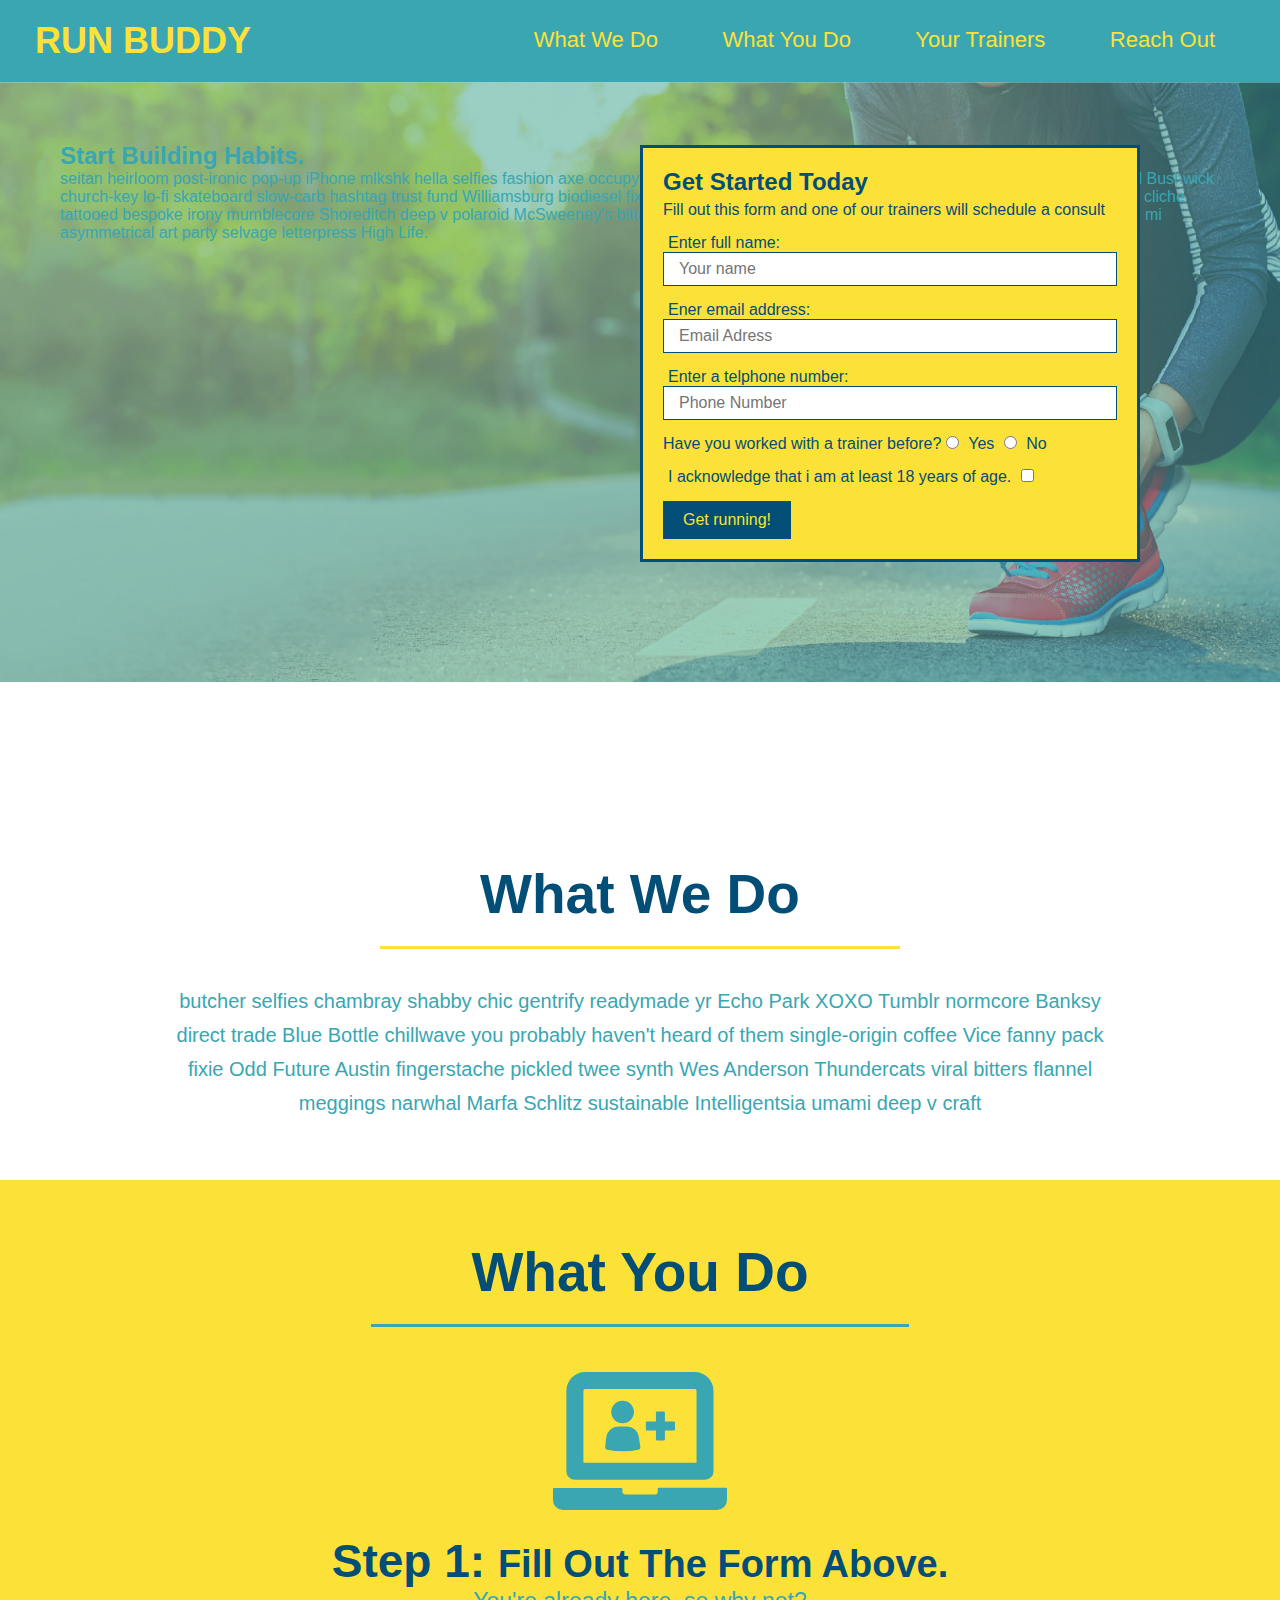
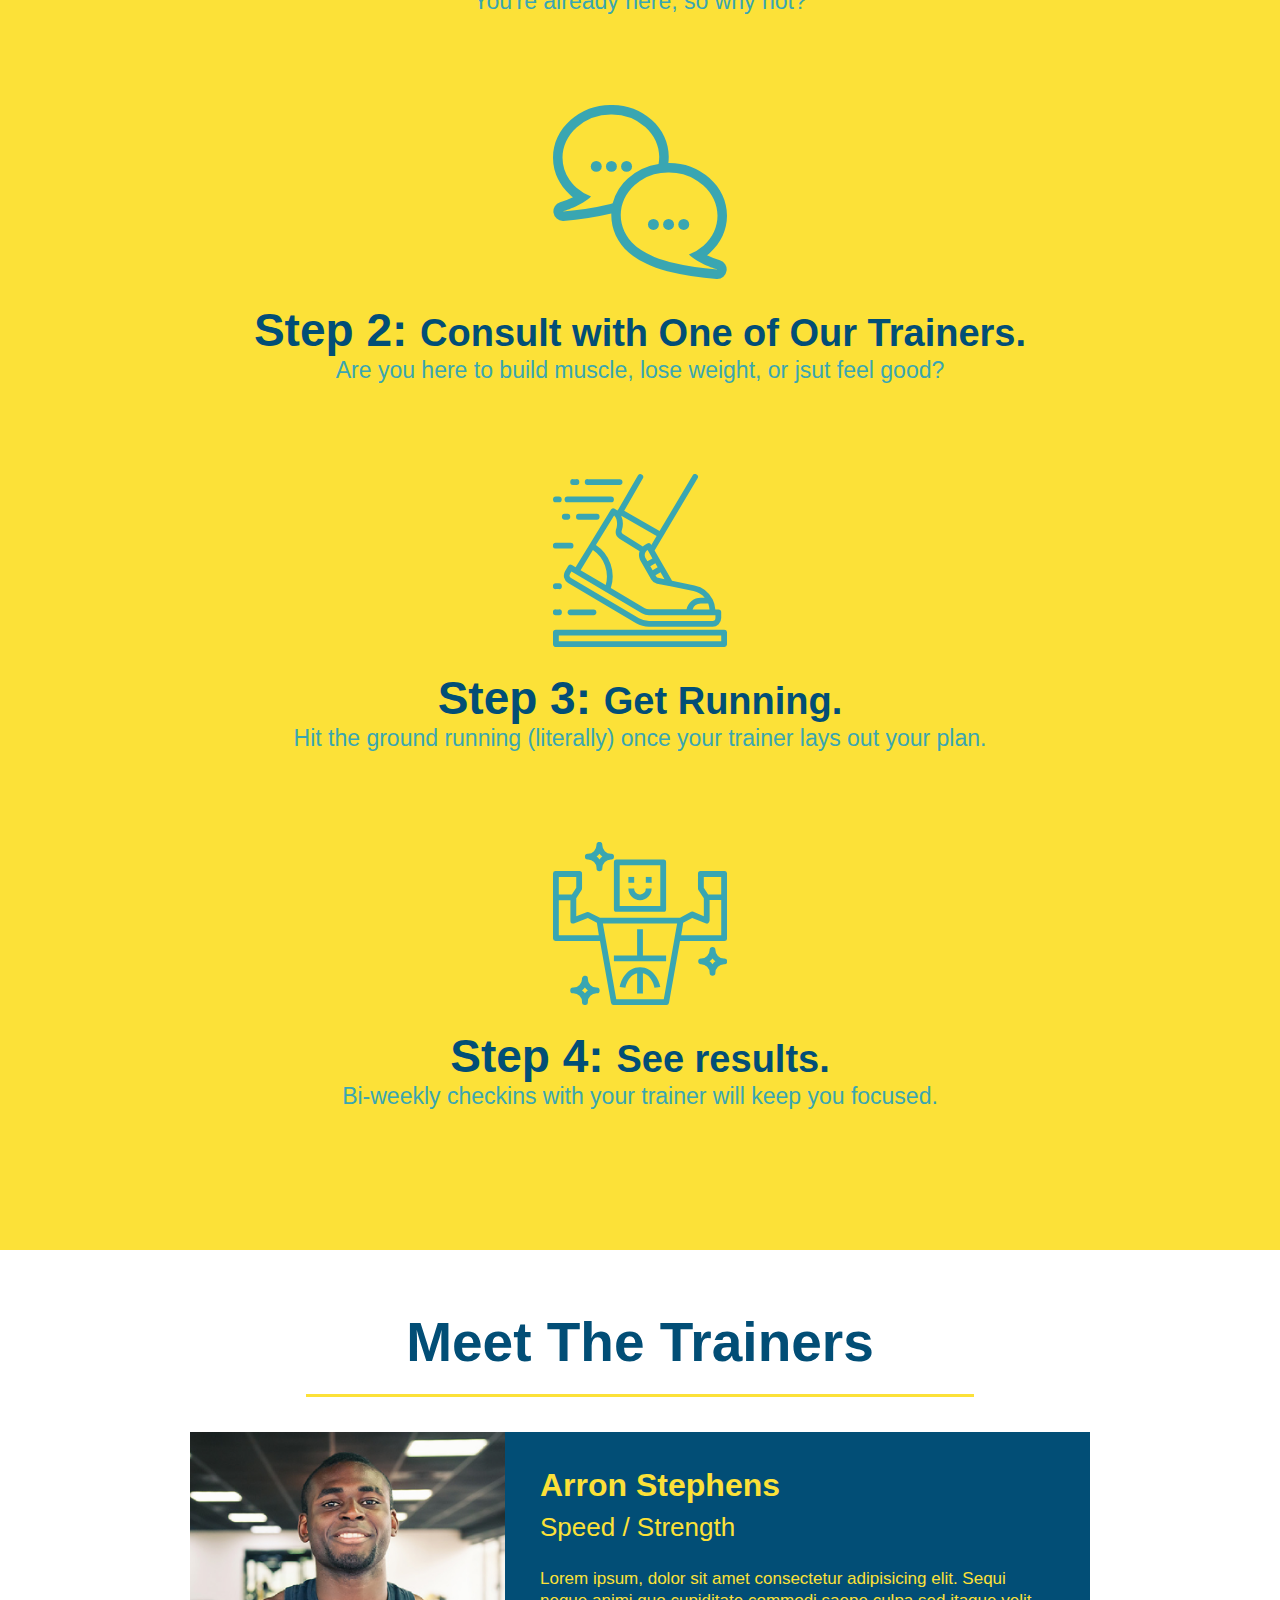
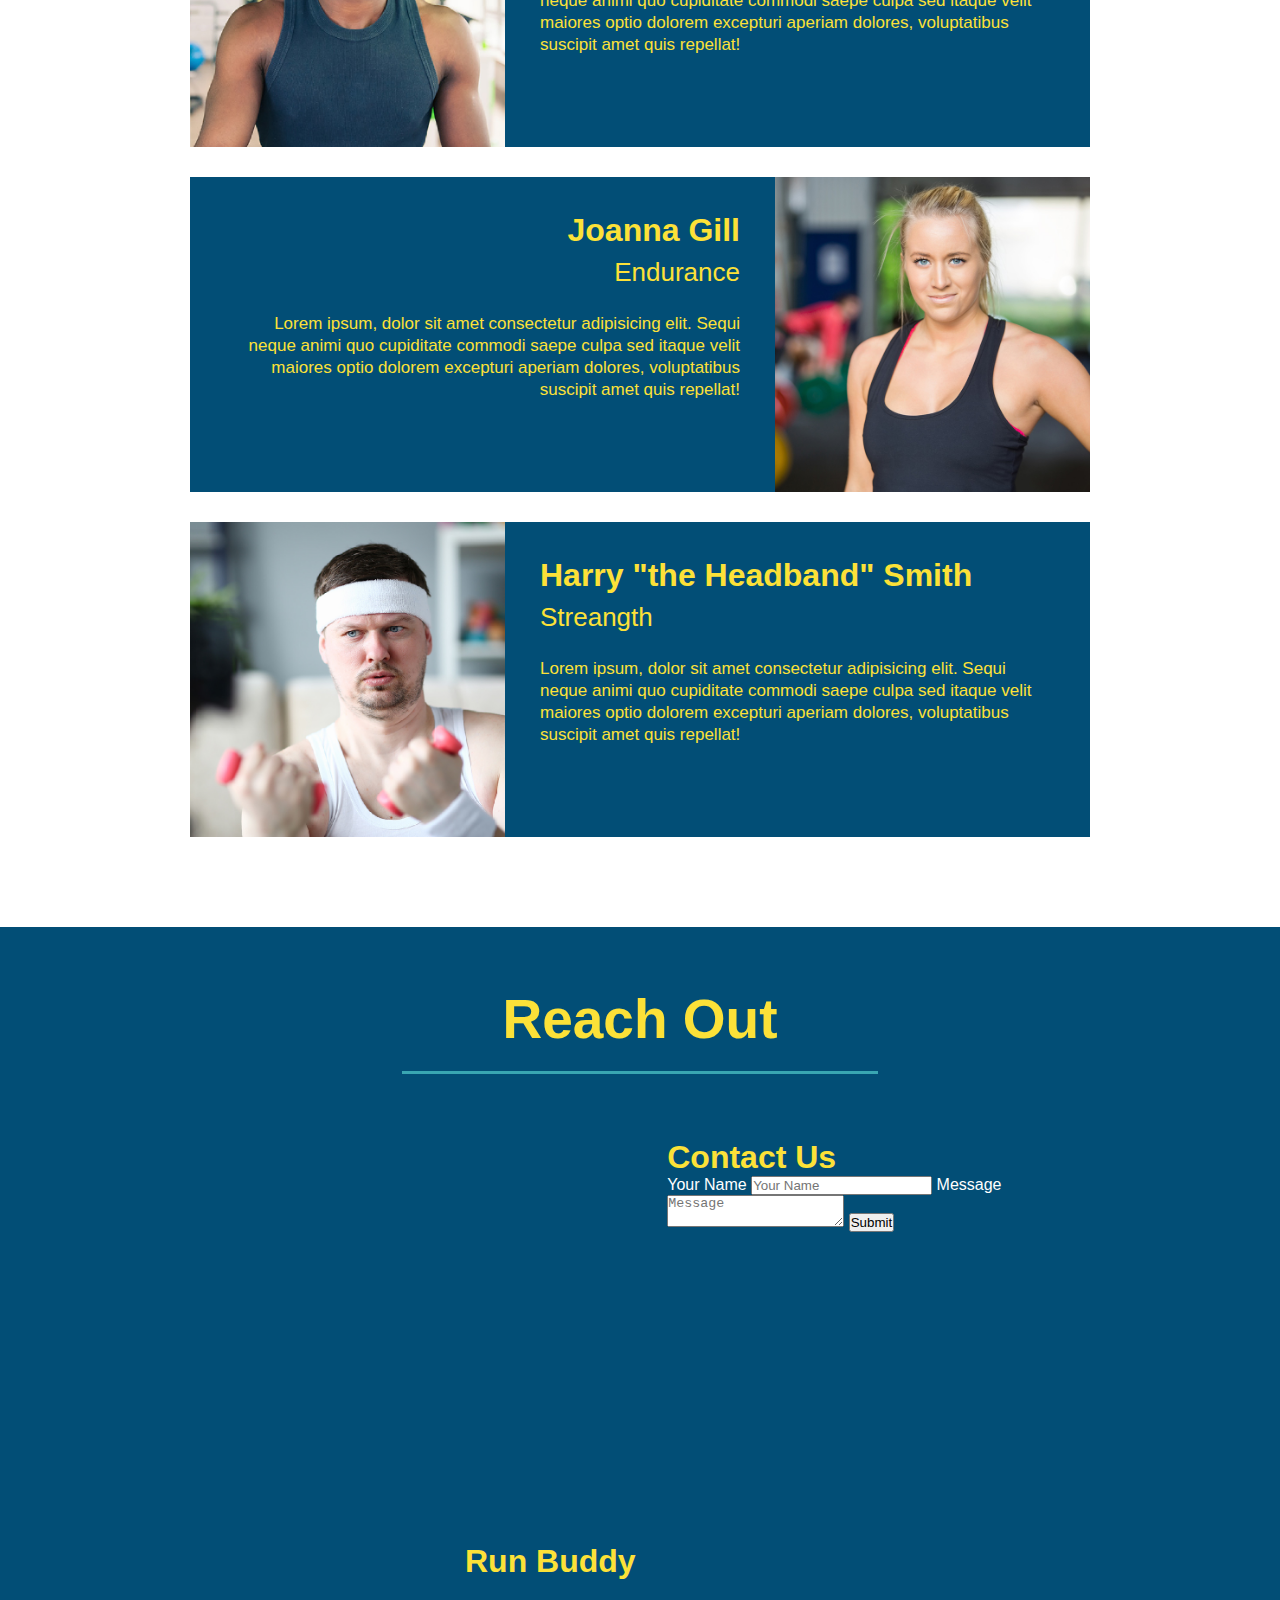
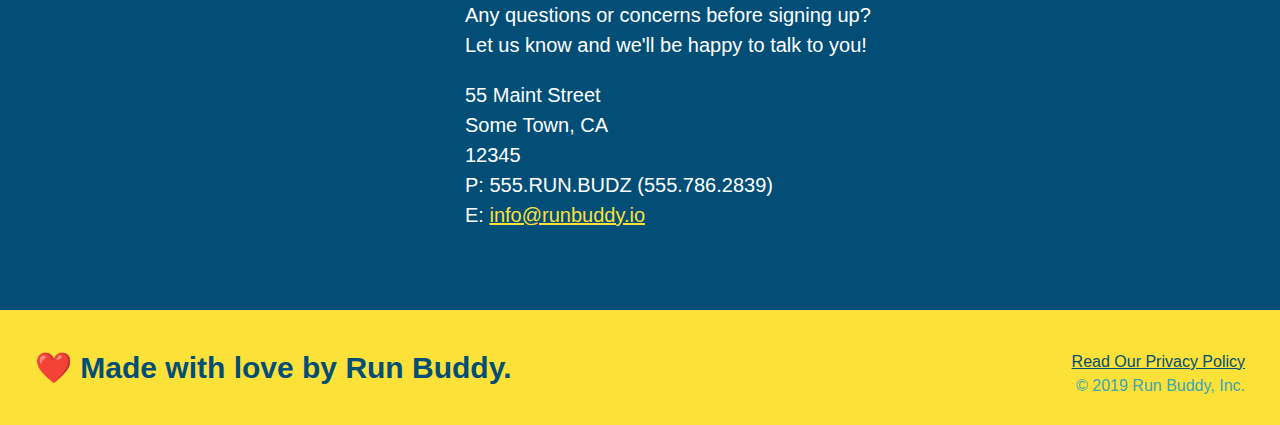
==== index.html @ f2791d17 "add contact form" ====
<!DOCTYPE html>
<html lang="en">

<header>
    <meta charset="UTF-8" />
    <title>Run buddy!</title>
    <link rel="stylesheet" href="./assets/css/style.css" />
    <!-- navigation -->
    <h1>
        <a href="/">RUN BUDDY</a>
    </h1>
    <nav>
        <!-- Unordered list element -->
        <ul>
            <!-- List item element -->
            <li>
                <!-- Anchor element -->
                <a href="#what-we-do">What We Do</a>
            </li>
            <li>
                <a href="#what-you-do">What You Do</a>
            </li>
            <li>
                <a href="#your-trainers">Your Trainers</a>
            </li>
            <li>
                <a href="#reach-out">Reach Out</a>
            </li>
        </ul>
    </nav>
</header>

<section class="hero">
    <div class="hero-cta">
        <h2>Start Building Habits.</h2>
        <p>
            seitan heirloom post-ironic pop-up iPhone mlkshk hella selfies fashion axe occupy readymade put 
            a bird on it messenger bag Wes Anderson Schlitz plaid Bushwick church-key lo-fi skateboard slow-carb 
            hashtag trust fund Williamsburg biodiesel fixie farm-to-table 8-bit banjo XOXO Banksy chillwave 
            bicycle rights retro cliche tattooed bespoke irony mumblecore Shoreditch deep v polaroid McSweeney's 
            bitters cray gentrify tofu Marfa you probably haven't heard of them yr banh mi asymmetrical art 
            party selvage letterpress High Life.
        </p>
    </div>
    <div class="hero-form">
        <h3>Get Started Today</h3>
        <p>Fill out this form and one of our trainers will schedule a consult</p>
        <form>
            <label for="name">Enter full name:</label>
            <input type="text" placeholder="Your name" name="name" id="name" class="form-input"/>

            <label for="email">Ener email address:</label>
            <input type="email" placeholder="Email Adress" name="email" id="email" class="form-input"/>

            <label for="phone">Enter a telphone number:</label>
            <input type="tel" placeholder="Phone Number" name="phone" id="phone" class="form-input"/>
            <p>
                Have you worked with a trainer before?
                <input type="radio" name="trainer-confirm" id="trainer-yes" />
                <label for="trainer-yes">Yes</label>
                <input type="radio" name="trainer-confirm" id="trainer-no" />
                <label for="trainer-no">No</label>
            </p>
            <p>
                <label for="checkbox" >
                    I acknowledge that i am at least 18 years of age.
                </label>
                <input type="checkbox" name="age-confirm" id="checkbox" />
            </p>
            <button type="submit">
                Get running!
            </button>
        </form>
    </div>
</section>

<body>
    <!-- hero/jumbotron -->
    <section>
    </section>

    <!-- "what we do" section -->
    <section id="what-we-do" class="intro">
        <h2 class="section-title primary-border">What We Do</h2>
        <p>
            butcher selfies chambray shabby chic gentrify readymade yr Echo Park XOXO Tumblr normcore Banksy direct trade Blue Bottle chillwave you probably haven't heard of them single-origin coffee Vice fanny pack fixie Odd Future Austin fingerstache pickled twee synth Wes Anderson Thundercats viral bitters flannel meggings narwhal Marfa Schlitz sustainable Intelligentsia umami deep v craft
        </p>
    </section>

    <!-- "what we do" section -->
    <section id="what-you-do" class="steps">
        <h2 class="section-title secondary-border">What You Do</h2>

        <div>
            <img src="./assets/images/step-1.svg" alt="" />
            <h3>Step 1: <span>Fill Out The Form Above.</span></h3>
            <p>You're already here, so why not?</p>
        </div>

        <div>
            <img src="./assets/images/step-2.svg" alt="" />
            <h3>Step 2: <span>Consult with One of Our Trainers.</span></h3>
            <p>Are you here to build muscle, lose weight, or jsut feel good?</p>
        </div>

        <div>
            <img src="./assets/images/step-3.svg" alt="" />
            <h3>Step 3: <span>Get Running.</span></h3>
            <p>Hit the ground running (literally) once your trainer lays out your plan.</p>
        </div>

        <div>
            <img src="./assets/images/step-4.svg" alt="" />
            <h3>Step 4: <span>See results.</span></h3>
            <p>Bi-weekly checkins with your trainer will keep you focused.</p>
        </div>
    </section>

    <!-- "meet the trainers" section -->
    <section id="your-trainers" class="trainers">
        <h2 class="section-title primary-border">
            Meet The Trainers
        </h2>
        <article class="trainer">
            <img src="./assets/images/trainer-1.jpg" alt="Arron Stephens in his workout clothes, ready to pump iron" />
            <div class="trainer-bio text-left"> 
                <h3>Arron Stephens</h3>
                <h4>Speed / Strength</h4>
                <p>
                    Lorem ipsum, dolor sit amet consectetur adipisicing elit. Sequi neque animi quo cupiditate commodi saepe culpa sed 
                    itaque velit maiores optio dolorem excepturi aperiam dolores, voluptatibus suscipit amet quis repellat!
                </p>
            </div>
        </article>

        <!-- second trainer bio  -->
        <article class="trainer">
            <div class="trainer-bio text-right">
                <h3>Joanna Gill</h3>
                <h4>Endurance</h4>
                <p>
                    Lorem ipsum, dolor sit amet consectetur adipisicing elit. Sequi neque animi quo cupiditate commodi saepe culpa sed 
                    itaque velit maiores optio dolorem excepturi aperiam dolores, voluptatibus suscipit amet quis repellat!
                </p>
            </div>
            <img src="./assets/images/trainer-2.jpg" alt="Joanna Gill cooling off after a workout" />
        </article>

        <!-- third trainer bio -->
        <article class="trainer">
            <img src="./assets/images/trainer-3.jpg" alt="Harry Smith wearing a headband and lifting comically small pink weights" />
            <div class="trainer-bio text-left">
                <h3>Harry "the Headband" Smith</h3>
                <h4>Streangth</h4>
                <p>
                    Lorem ipsum, dolor sit amet consectetur adipisicing elit. Sequi neque animi quo cupiditate commodi saepe culpa sed 
                    itaque velit maiores optio dolorem excepturi aperiam dolores, voluptatibus suscipit amet quis repellat!
                </p>
            </div>
        </article>
    </section>

    <!-- "reach out" section -->
    <section id="reach-out" class="contact">
        <h2 class="section-title secondary-border">Reach Out</h2>
        <div class="contact-info">
            <iframe src="https://www.google.com/maps/embed?pb=!1m18!1m12!1m3!1d3147.108155837422!2d-120.42364418467807!3d37.92790367973192!2m3!1f0!2f0!3f0!3m2!1i1024!2i768!4f13.1!3m3!1m2!1s0x8090c49129b6ac57%3A0xb56c7eb95a2cd8bd!2sMain%20St%2C%20California%2095327!5e0!3m2!1sen!2sus!4v1632024943124!5m2!1sen!2sus" 
            width="600" 
            height="450" 
            style="border:0;" 
            allowfullscreen="" 
            loading="lazy">
            </iframe>
            <div class="contact-form">
                <h3>Contact Us</h3>
                <form>
                   <label for="contact-name">Your Name</label>
                   <input type="text" id="contact-name" placeholder="Your Name" />
              
                   <label for="contact-message">Message</label>
                   <textarea id="contact-message" placeholder="Message"></textarea>
              
                   <button type="submit">Submit</button>
                  </form>
              </div>
            <div>
                <h3>Run Buddy</h3>
                <p>
                Any questions or concerns before signing up?
                <br />
                Let us know and we'll be happy to talk to you!
                </p>
                <address>
                55 Maint Street <br/>
                Some Town, CA <br/>
                12345<br />
                P: 555.RUN.BUDZ (555.786.2839)<br/>
                E: <a href="mailto:info@runbuddy.io">info@runbuddy.io</a>
                </address>
            </div>
        </div>
    </section>

    <!-- footer -->
    <footer>
        <h2>❤️ Made with love by Run Buddy.</h2>
        <div>
            <a href="./privacy-policy.html">Read Our Privacy Policy</a><br />
            &copy; 2019 Run Buddy, Inc.
        </div>
    </footer>
</body>

</html>
---- assets/css/style.css ----
* {
    margin: 0;
    padding: 0;
    box-sizing: border-box;
}

body {
    color: #39a6b2;
    font-family: Arial, Helvetica, sans-serif;
}

header {
    padding: 20px 35px;
    background-color: #39a6b2;
}

header h1 {
    font-weight: bold;
    font-size: 36px;
    color: #fce138;
    margin: 0;
    display: inline;
}

header a {
    color: #fce138;
    text-decoration: none;
}

header nav {
    float: right;
    margin: 7px 0;
}

header nav ul li {
    display: inline;
}

header nav ul li a {
    margin: 0 30px;
    font-weight: lighter;
    font-size: 22px;
}

footer {
    background: #fce138;
    width: 100%;
    padding: 40px 35px;
}

footer h2 {
    display: inline;
    color: #024e76;
    font-size: 30px;
    margin: 0;
}

footer div {
    float: right;
    line-height: 1.5;
    text-align: right;
}

footer a {
    color: #024e76;
}

section {
    padding: 60px;
}

.hero {
    background-image: url("../images/flipped-hero-image.jpg");
    height: 600px;
    background-size: cover;
    background-position: center;
    position: relative;
}

.hero-form {
    background-color: #fce138;
    padding: 20px;
    width: 500px;
    color: #024e76;
    border: solid 3px #024e76;
    position: absolute;
    bottom: 120px;
    right: 140px;
}

.hero-form h3 {
    font-size: 24px;
    margin: 0%;
}

.hero-form p {
    margin: 5px 0 15px 0;
}

.form-input {
    border: 1px solid #024e76;
    display: block;
    padding: 7px 15px;
    font-size: 16px;
    color: #024e76;
    width: 100%;
    margin-bottom: 15px;
}

.hero-form label {
    margin: 0 5px;
}

.hero-form button {
    background-color: #024e76;
    color: #fce138;
    border: none;
    padding: 10px 20px;
    font-size: 16px;
}

.hero-form button:hover {
    background-color: rgb(52, 153, 167);
    text-decoration: underline;
}

.intro {
    text-align: center;
}

.intro p {
    line-height: 1.7;
    color: #39a6b2;
    width: 80%;
    font-size: 20px;
    margin: 0 auto;
}

.steps {
    text-align: center;
    background: #fce138;
}

.section-title {
    font-size: 55px;
    color: #024e76;
    margin-bottom: 35px;
    padding: 0 100px 20px 100px;
    display: inline-block;
    border-bottom: 3px solid;
}

.primary-border {
    border-color: #fce138;
}

.secondary-border {
    border-color: #39a6b2;
}

.steps div {
    margin-bottom: 80px;
}

.steps img {
    width: 15%;
    margin: 10px 0;
}

.steps h3 {
    color: #024e76;
    font-size: 46px;
    margin-top: 10px;
}

.steps p {
    color: #39a6b2;
    font-size: 23px;
}

.steps span {
    font-size: 38px;
}

.trainers {
    text-align: center;
}

.trainer {
    width: 900px;
    margin: 0 auto 30px auto;
    background: #024e76;
    color: #fce138;
    overflow: auto;
}

.trainer img {
    width: 35%;
    float: left;
}

.trainer-bio {
    padding: 35px;
    float: left;
    width: 65%;
}

.text-left {
    text-align: left;
}

.text-right {
    text-align: right;
}
.trainer-bio h3 {
    font-size: 32px;
    margin-bottom: 8px;
}

.trainer-bio h4 {
    font-weight: lighter;
    font-size: 26px;
    margin-bottom: 25px;
}

.trainer-bio p {
    font-size: 17px;
    line-height: 1.3;
}

.contact {
    background: #024e76;
    text-align: center;
}

.contact h2 {
    color: #fce138;
}

.contact-info iframe {
    width: 400px;
    height: 400px;
}

.contact-info div {
    width: 410px;
    display: inline-block;
    vertical-align: top;
    text-align: left;
    margin: 30px 0 0 60px;
    color: white;
}

.contact-info h3 {
    color: #fce138;
    font-size: 32px;
}

.contact-info p, .contact-info address {
    margin: 20px 0;
    line-height: 1.5;
    font-size: 20px;
    font-style: normal;
}

.contact-info a {
    color: #fce138;
}
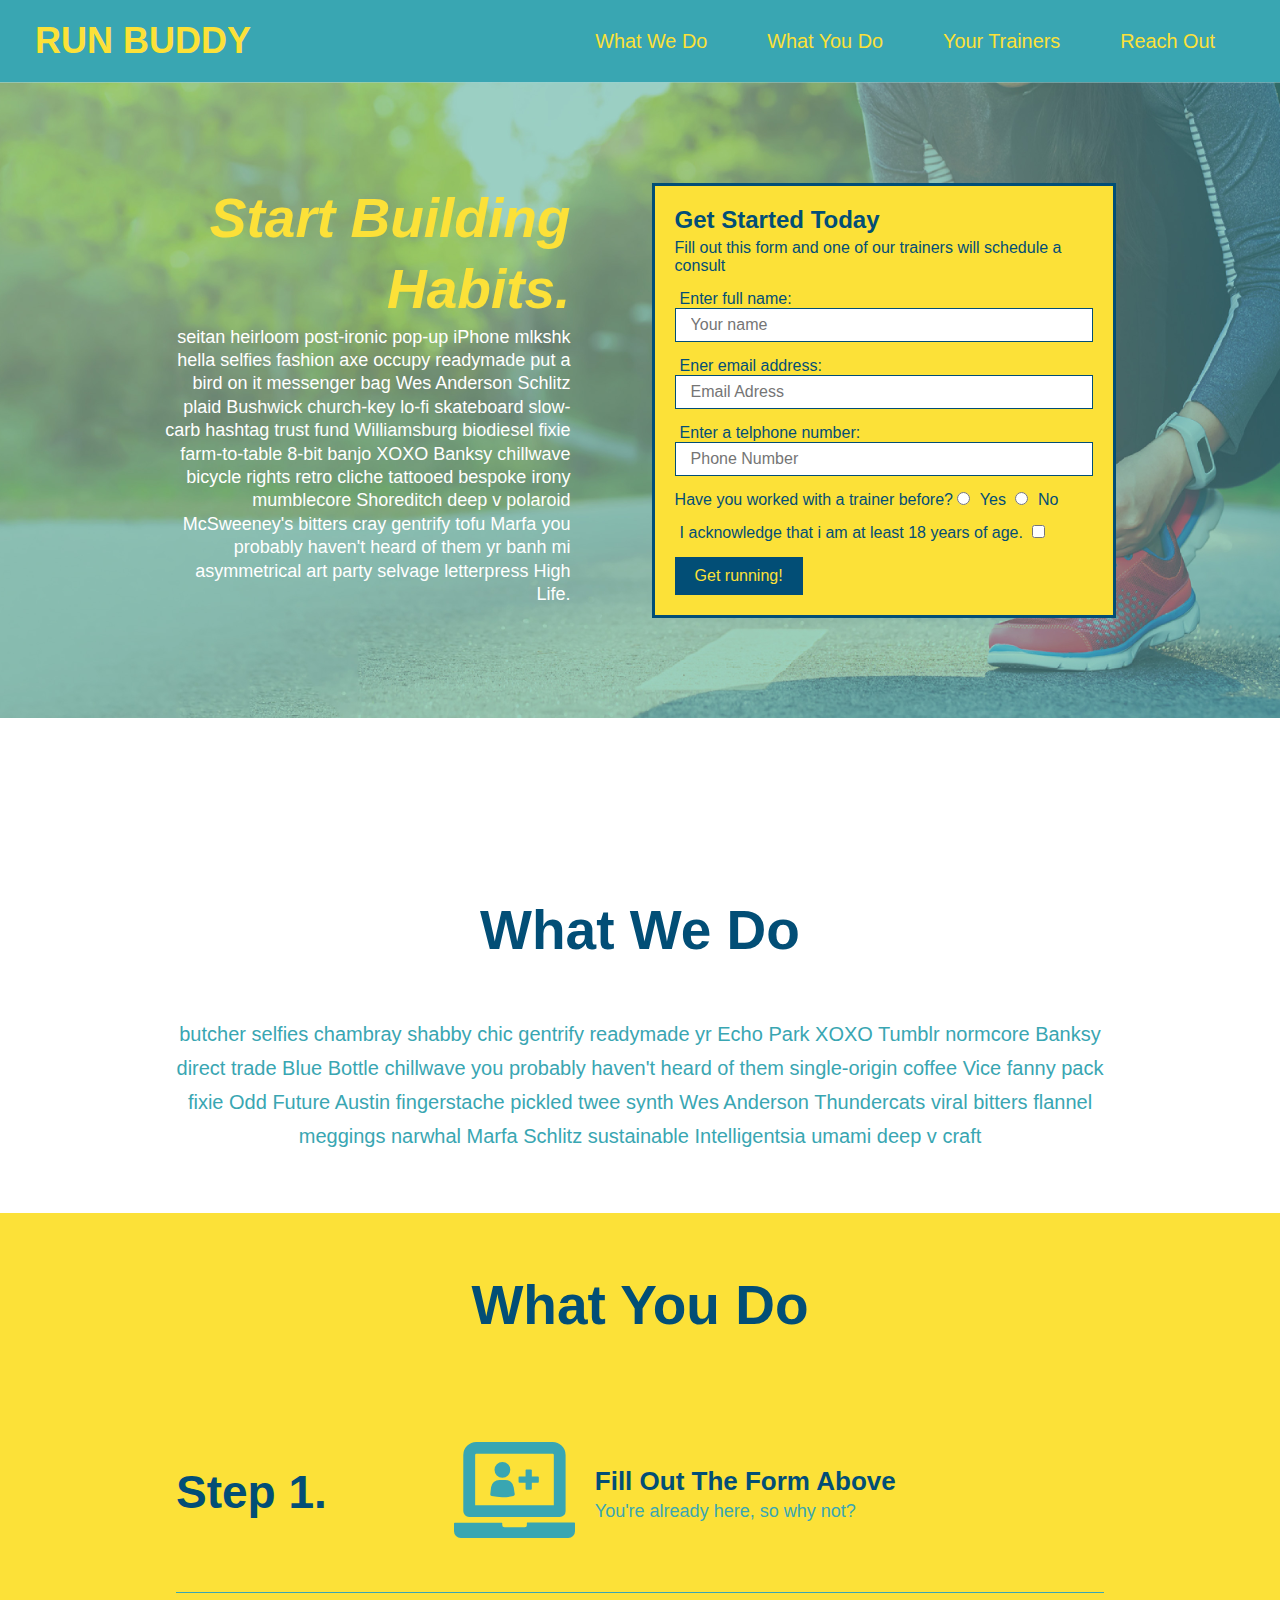
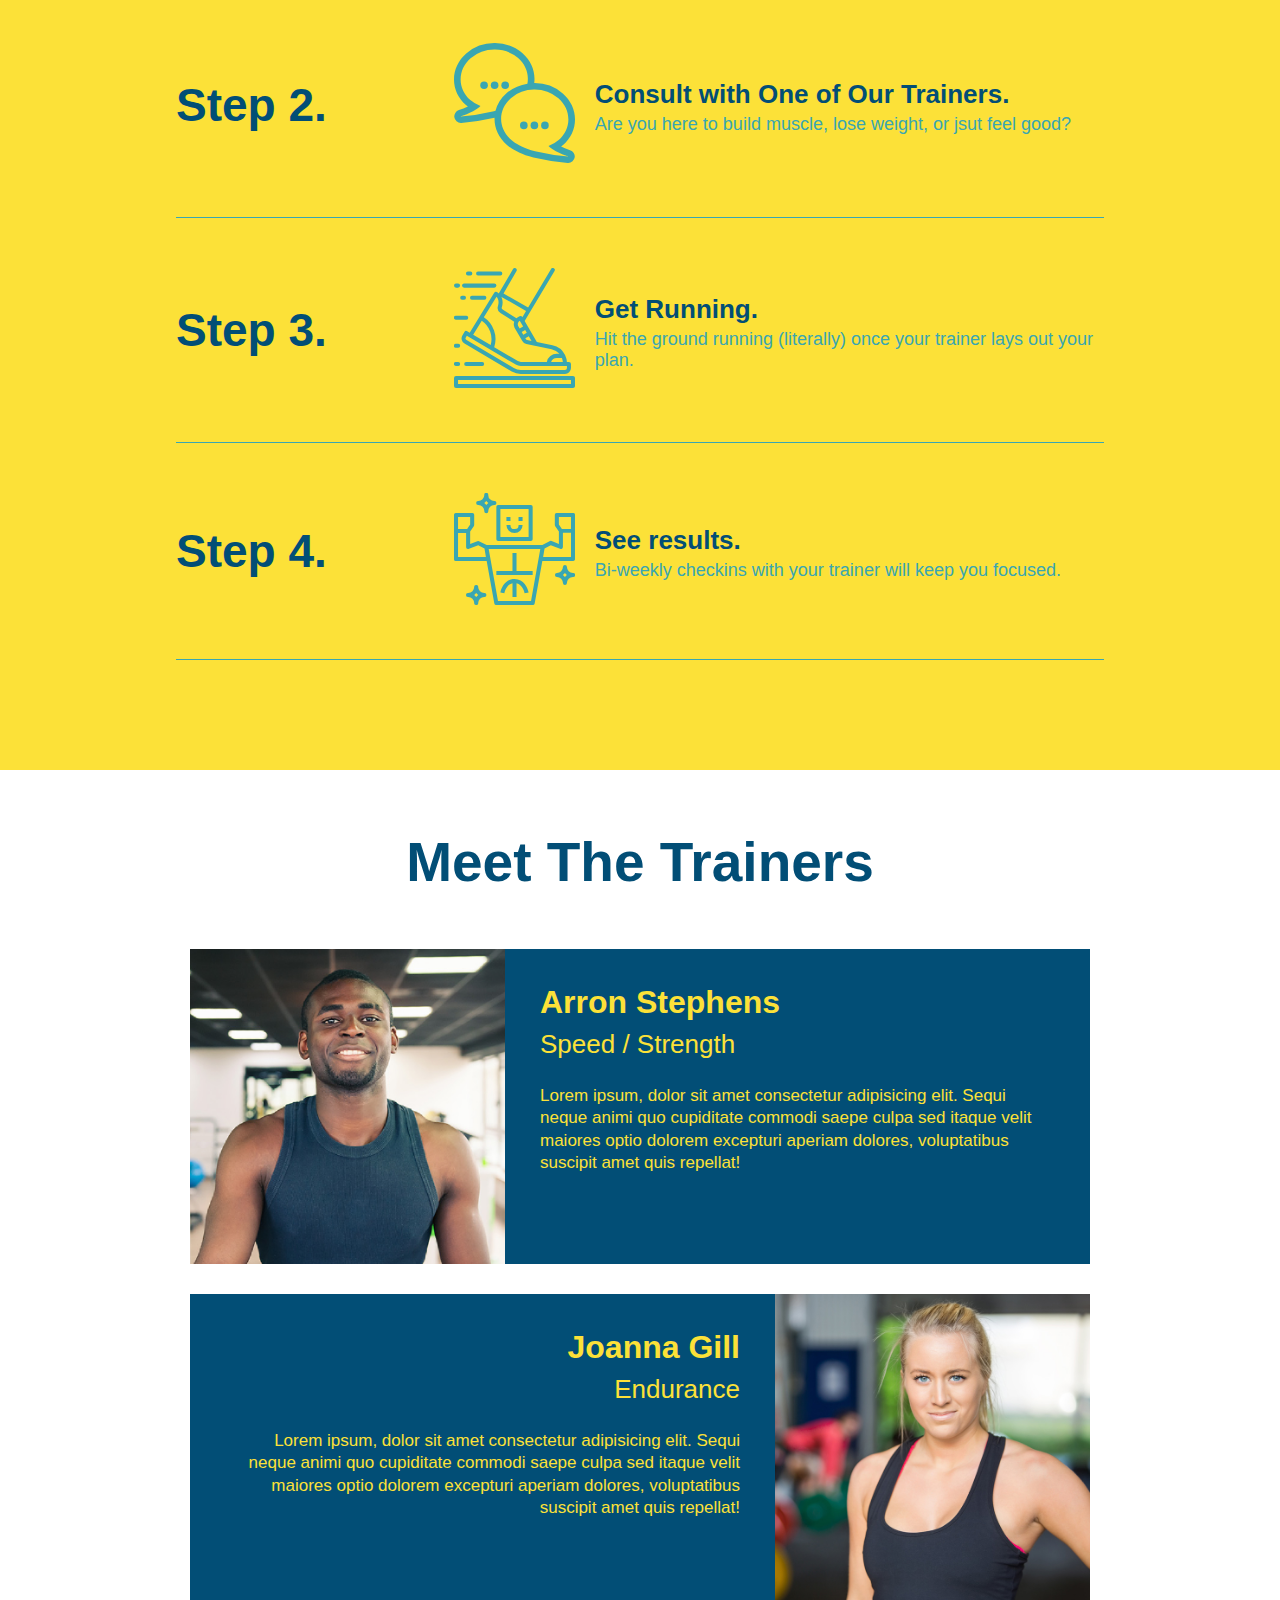
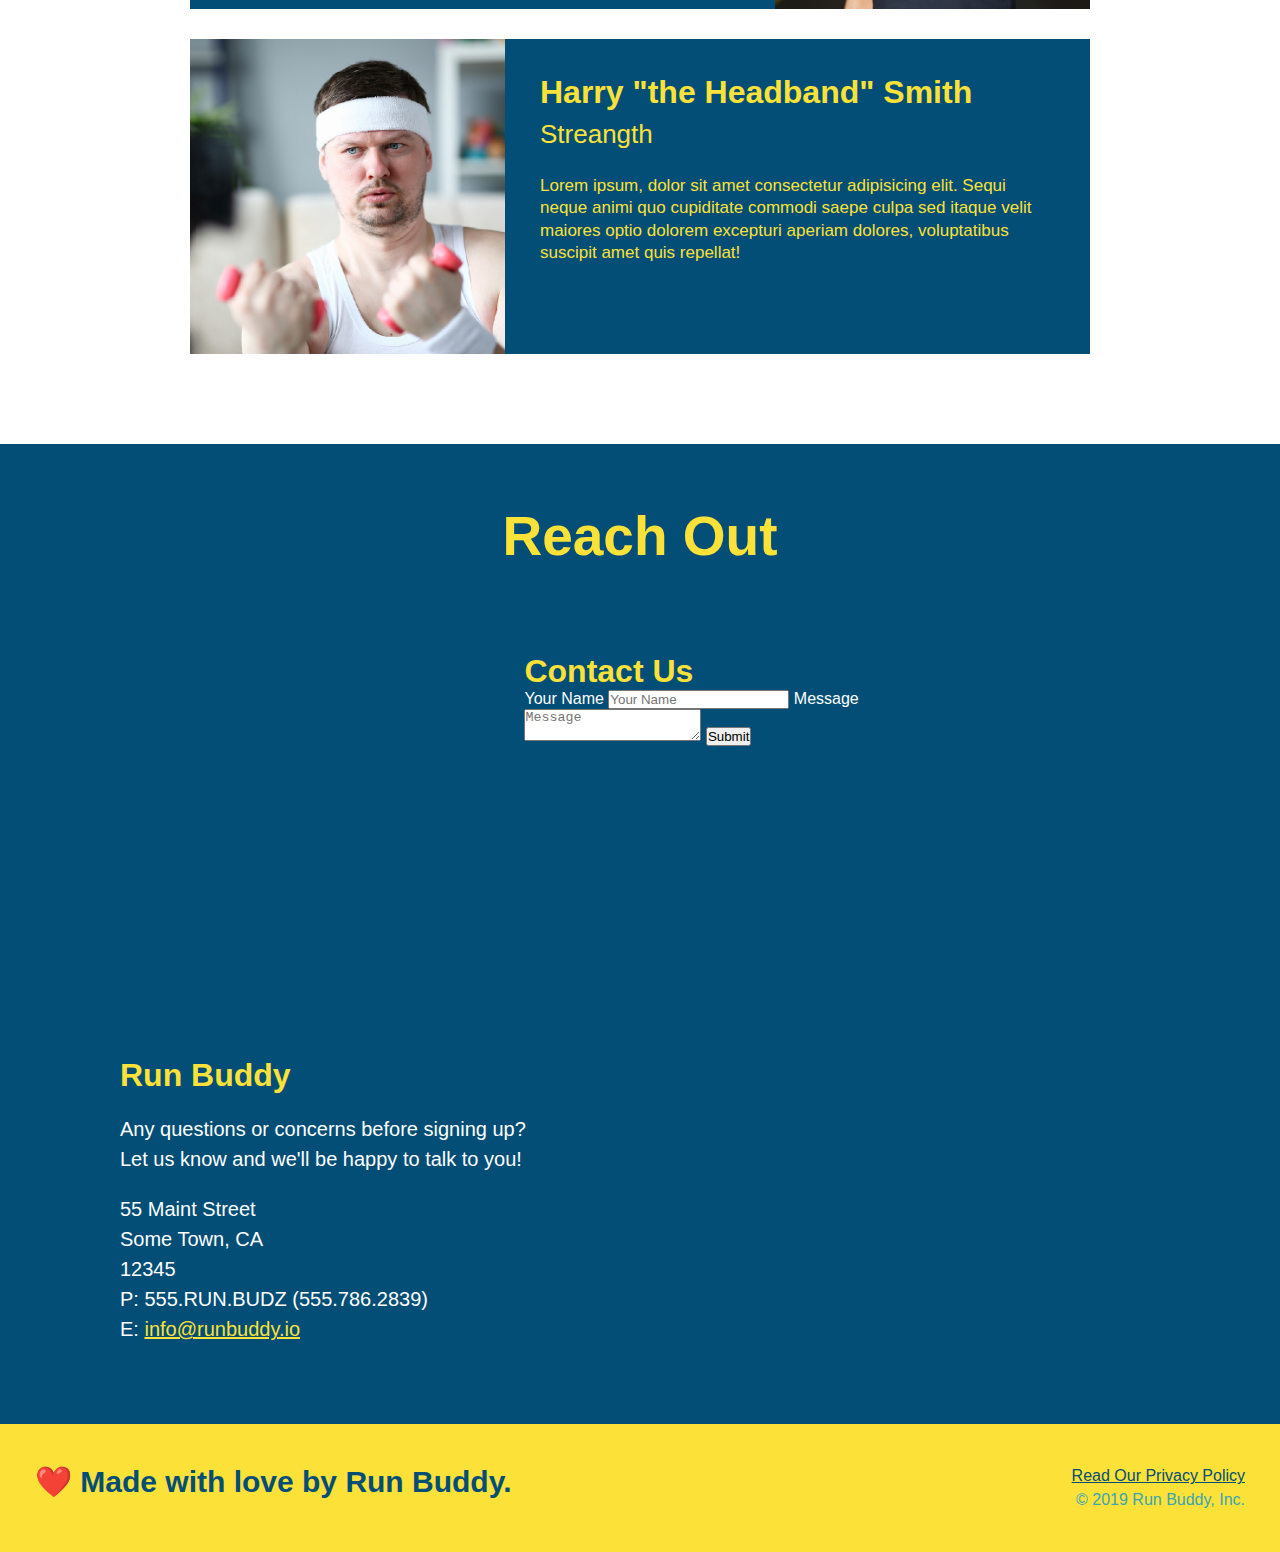
==== commit 48072b53: "add flexbox to steps" ====
--- a/index.html
+++ b/index.html
@@ -81,46 +81,82 @@
 
     <!-- "what we do" section -->
     <section id="what-we-do" class="intro">
-        <h2 class="section-title primary-border">What We Do</h2>
-        <p>
-            butcher selfies chambray shabby chic gentrify readymade yr Echo Park XOXO Tumblr normcore Banksy direct trade Blue Bottle chillwave you probably haven't heard of them single-origin coffee Vice fanny pack fixie Odd Future Austin fingerstache pickled twee synth Wes Anderson Thundercats viral bitters flannel meggings narwhal Marfa Schlitz sustainable Intelligentsia umami deep v craft
-        </p>
+        <div class="flex-row">
+            <h2 class="section-title primary-border">What We Do</h2>
+        </div>
+        <div class="flex-row">
+            <p>
+                butcher selfies chambray shabby chic gentrify readymade yr Echo Park XOXO Tumblr normcore Banksy direct trade Blue Bottle chillwave you probably haven't heard of them single-origin coffee Vice fanny pack fixie Odd Future Austin fingerstache pickled twee synth Wes Anderson Thundercats viral bitters flannel meggings narwhal Marfa Schlitz sustainable Intelligentsia umami deep v craft
+            </p>
+        </div>
     </section>
 
     <!-- "what we do" section -->
     <section id="what-you-do" class="steps">
-        <h2 class="section-title secondary-border">What You Do</h2>
-
-        <div>
-            <img src="./assets/images/step-1.svg" alt="" />
-            <h3>Step 1: <span>Fill Out The Form Above.</span></h3>
-            <p>You're already here, so why not?</p>
-        </div>
-
-        <div>
-            <img src="./assets/images/step-2.svg" alt="" />
-            <h3>Step 2: <span>Consult with One of Our Trainers.</span></h3>
-            <p>Are you here to build muscle, lose weight, or jsut feel good?</p>
-        </div>
-
-        <div>
-            <img src="./assets/images/step-3.svg" alt="" />
-            <h3>Step 3: <span>Get Running.</span></h3>
-            <p>Hit the ground running (literally) once your trainer lays out your plan.</p>
-        </div>
-
-        <div>
-            <img src="./assets/images/step-4.svg" alt="" />
-            <h3>Step 4: <span>See results.</span></h3>
-            <p>Bi-weekly checkins with your trainer will keep you focused.</p>
+        <div class="flex-row">
+            <h2 class="section-title secondary-border">What You Do</h2>
+        </div>
+
+        <div class="step">
+            <h3>Step 1.</h3>
+            <div class="step-info">
+              <div class="step-img">
+                <img src="./assets/images/step-1.svg" alt="" />
+              </div>
+              <div class="step-text">
+                <h4>Fill Out The Form Above</h4>
+                <p>You're already here, so why not?</p>
+              </div>
+            </div>
+        </div>
+
+        <div class="step">
+            <h3>Step 2.</h3>
+            <div class="step-info">
+              <div class="step-img">
+                <img src="./assets/images/step-2.svg" alt="" />
+              </div>
+              <div class="step-text">
+                <h4>Consult with One of Our Trainers.</h4>
+                <p>Are you here to build muscle, lose weight, or jsut feel good?</p>
+              </div>
+            </div>
+        </div>
+
+        <div class="step">
+            <h3>Step 3.</h3>
+            <div class="step-info">
+              <div class="step-img">
+                <img src="./assets/images/step-3.svg" alt="" />
+              </div>
+              <div class="step-text">
+                <h4>Get Running.</h4>
+                <p>Hit the ground running (literally) once your trainer lays out your plan.</p>
+              </div>
+            </div>
+        </div>
+
+        <div class="step">
+            <h3>Step 4.</h3>
+            <div class="step-info">
+              <div class="step-img">
+                <img src="./assets/images/step-4.svg" alt="" />
+              </div>
+              <div class="step-text">
+                <h4>See results.</h4>
+                <p>Bi-weekly checkins with your trainer will keep you focused.</p>
+              </div>
+            </div>
         </div>
     </section>
 
     <!-- "meet the trainers" section -->
     <section id="your-trainers" class="trainers">
-        <h2 class="section-title primary-border">
-            Meet The Trainers
-        </h2>
+        <div class="flex-row">
+            <h2 class="section-title primary-border">
+                Meet The Trainers
+            </h2>
+        </div>
         <article class="trainer">
             <img src="./assets/images/trainer-1.jpg" alt="Arron Stephens in his workout clothes, ready to pump iron" />
             <div class="trainer-bio text-left"> 
@@ -162,7 +198,9 @@
 
     <!-- "reach out" section -->
     <section id="reach-out" class="contact">
-        <h2 class="section-title secondary-border">Reach Out</h2>
+        <div class="flex-row">
+            <h2 class="section-title secondary-border">Reach Out</h2>
+        </div>
         <div class="contact-info">
             <iframe src="https://www.google.com/maps/embed?pb=!1m18!1m12!1m3!1d3147.108155837422!2d-120.42364418467807!3d37.92790367973192!2m3!1f0!2f0!3f0!3m2!1i1024!2i768!4f13.1!3m3!1m2!1s0x8090c49129b6ac57%3A0xb56c7eb95a2cd8bd!2sMain%20St%2C%20California%2095327!5e0!3m2!1sen!2sus!4v1632024943124!5m2!1sen!2sus" 
             width="600" 
--- a/assets/css/style.css
+++ b/assets/css/style.css
@@ -12,14 +12,16 @@
 header {
     padding: 20px 35px;
     background-color: #39a6b2;
+    display: flex;
+    justify-content: space-between;
+    flex-wrap: wrap;
 }
 
 header h1 {
     font-weight: bold;
+    margin: 0;
     font-size: 36px;
     color: #fce138;
-    margin: 0;
-    display: inline;
 }
 
 header a {
@@ -28,35 +30,41 @@
 }
 
 header nav {
-    float: right;
     margin: 7px 0;
-}
-
-header nav ul li {
-    display: inline;
+    display: flex;
+}
+
+header nav ul {
+    display: flex;
+    flex-wrap: wrap;
+    justify-content: space-between;
+    align-items: center;
+    list-style: none;
 }
 
 header nav ul li a {
     margin: 0 30px;
     font-weight: lighter;
-    font-size: 22px;
+    font-size: 1.55vw;
 }
 
 footer {
+    display: flex;
+    justify-content: space-between;
+    flex-wrap: wrap;
     background: #fce138;
     width: 100%;
     padding: 40px 35px;
 }
 
 footer h2 {
-    display: inline;
+    display: flex;
     color: #024e76;
     font-size: 30px;
     margin: 0;
 }
 
 footer div {
-    float: right;
     line-height: 1.5;
     text-align: right;
 }
@@ -69,23 +77,38 @@
     padding: 60px;
 }
 
+
 .hero {
     background-image: url("../images/flipped-hero-image.jpg");
-    height: 600px;
     background-size: cover;
     background-position: center;
-    position: relative;
+    display: flex;
+    justify-content: center;
+    flex-wrap: wrap;
+}
+
+.hero-cta {
+    width: 35%;
+    text-align: right;
+    margin: 3.5%;
+    color: #fff;
+    font-size: 18px;
+    line-height: 1.3;
+}
+
+.hero-cta h2 {
+    font-style: italic;
+    font-size: 55px;
+    color: #fce138;
 }
 
 .hero-form {
     background-color: #fce138;
     padding: 20px;
-    width: 500px;
     color: #024e76;
     border: solid 3px #024e76;
-    position: absolute;
-    bottom: 120px;
-    right: 140px;
+    width: 40%;
+    margin: 3.5%;
 }
 
 .hero-form h3 {
@@ -122,10 +145,6 @@
 .hero-form button:hover {
     background-color: rgb(52, 153, 167);
     text-decoration: underline;
-}
-
-.intro {
-    text-align: center;
 }
 
 .intro p {
@@ -134,20 +153,31 @@
     width: 80%;
     font-size: 20px;
     margin: 0 auto;
+    text-align: center
 }
 
 .steps {
-    text-align: center;
     background: #fce138;
+}
+
+.step {
+    margin: 50px auto;
+    padding-bottom: 50px;
+    width: 80%;
+    border-bottom: 1px solid #39a6b2;
+    display: flex;
+    flex-wrap: wrap;
+    align-items: center;
+    justify-content: space-between;
 }
 
 .section-title {
     font-size: 55px;
     color: #024e76;
-    margin-bottom: 35px;
-    padding: 0 100px 20px 100px;
-    display: inline-block;
-    border-bottom: 3px solid;
+    padding-bottom: 20px;
+    text-align: center;
+    margin: 0 auto 35px auto;
+    width: 50%;
 }
 
 .primary-border {
@@ -158,32 +188,40 @@
     border-color: #39a6b2;
 }
 
-.steps div {
-    margin-bottom: 80px;
-}
-
-.steps img {
-    width: 15%;
-    margin: 10px 0;
-}
-
-.steps h3 {
+.step h3 {
     color: #024e76;
     font-size: 46px;
-    margin-top: 10px;
-}
-
-.steps p {
+    flex: 1 30%;
+}
+.step-info {
+    flex: 2 70%;
+    display: flex;
+    flex-wrap: wrap;
+    align-items: center;
+}
+
+.step-text {
+    flex: 12;
+}
+
+.step-img {
+    flex: 1 12%;
+    margin-right: 20px;
+}
+
+.step-img img {
+    max-width: 100%;
+}
+
+.step-text p {
     color: #39a6b2;
-    font-size: 23px;
-}
-
-.steps span {
-    font-size: 38px;
-}
-
-.trainers {
-    text-align: center;
+    font-size: 18px;
+}
+
+.step-text h4 {
+    font-size: 26px;
+    line-height: 1.5;
+    color: #024e76;
 }
 
 .trainer {
@@ -230,7 +268,6 @@
 
 .contact {
     background: #024e76;
-    text-align: center;
 }
 
 .contact h2 {
@@ -265,4 +302,8 @@
 
 .contact-info a {
     color: #fce138;
+}
+
+.flex-row {
+    display: flex;
 }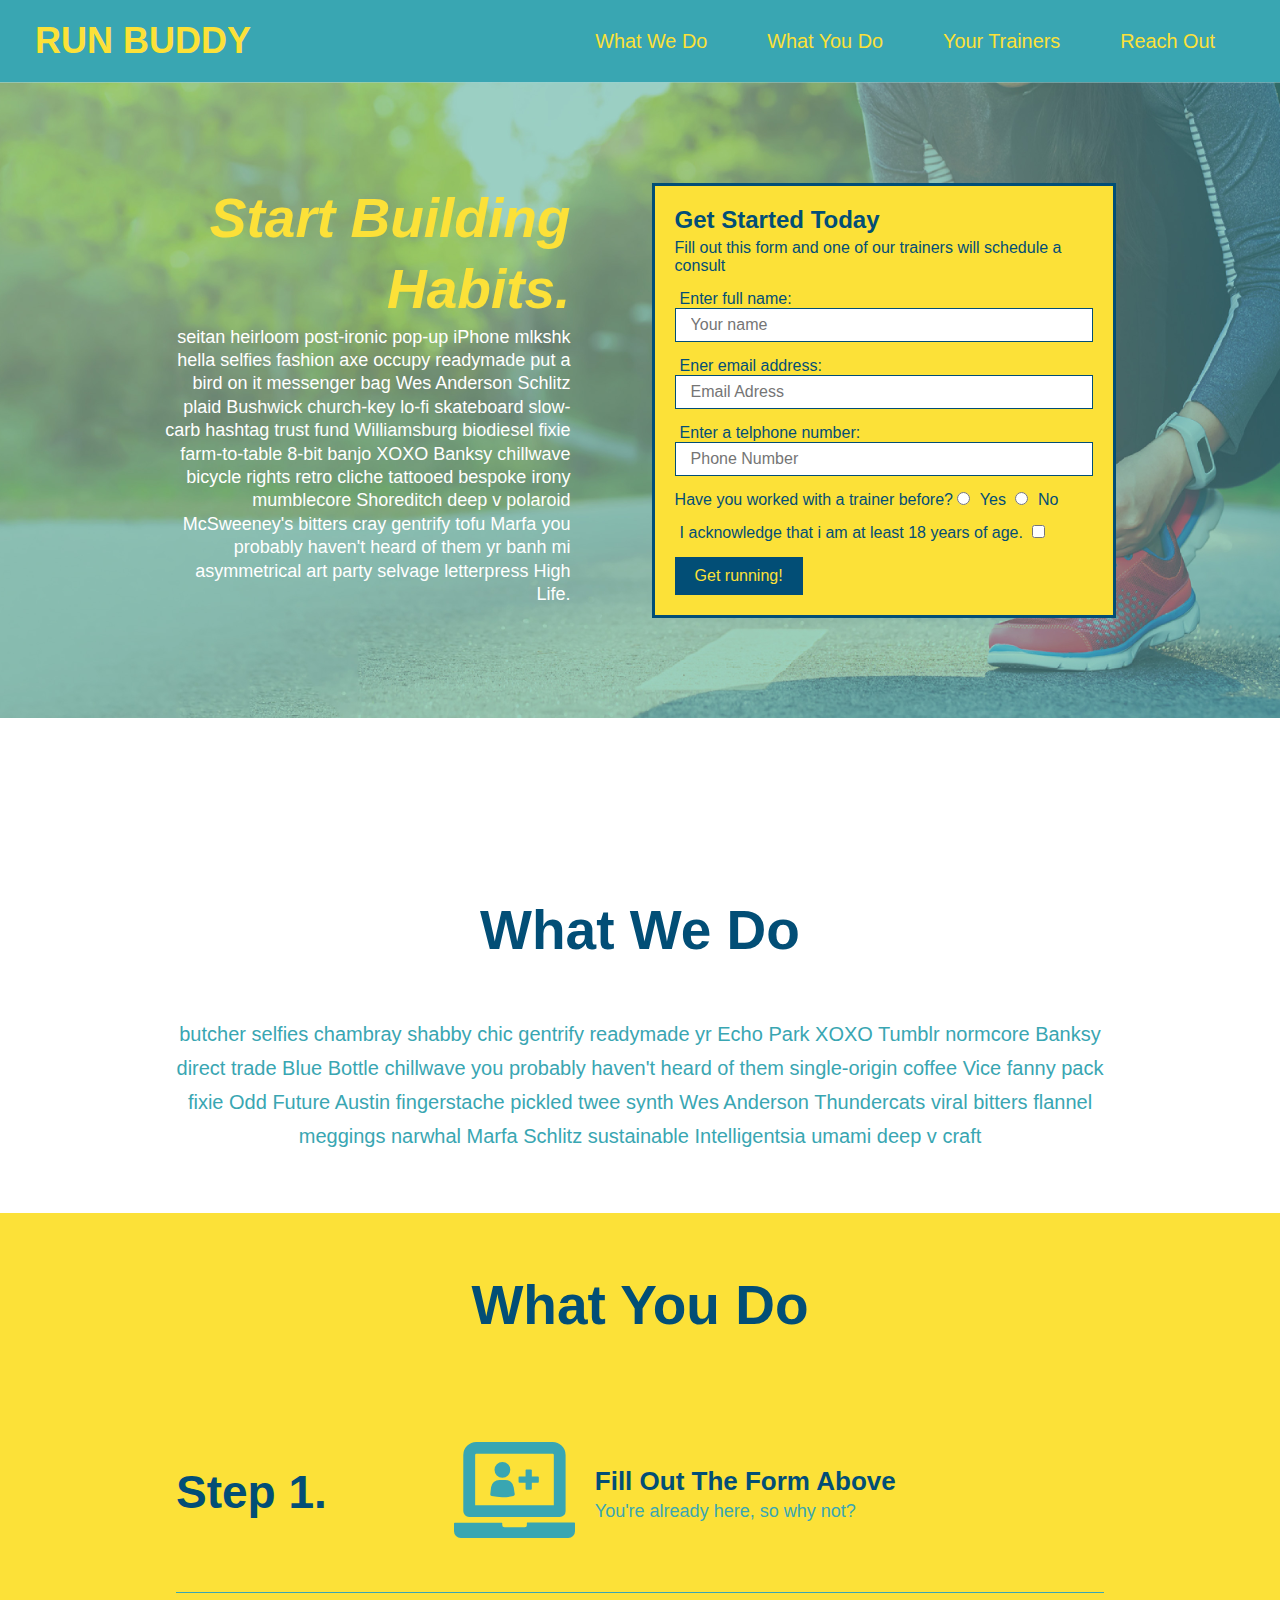
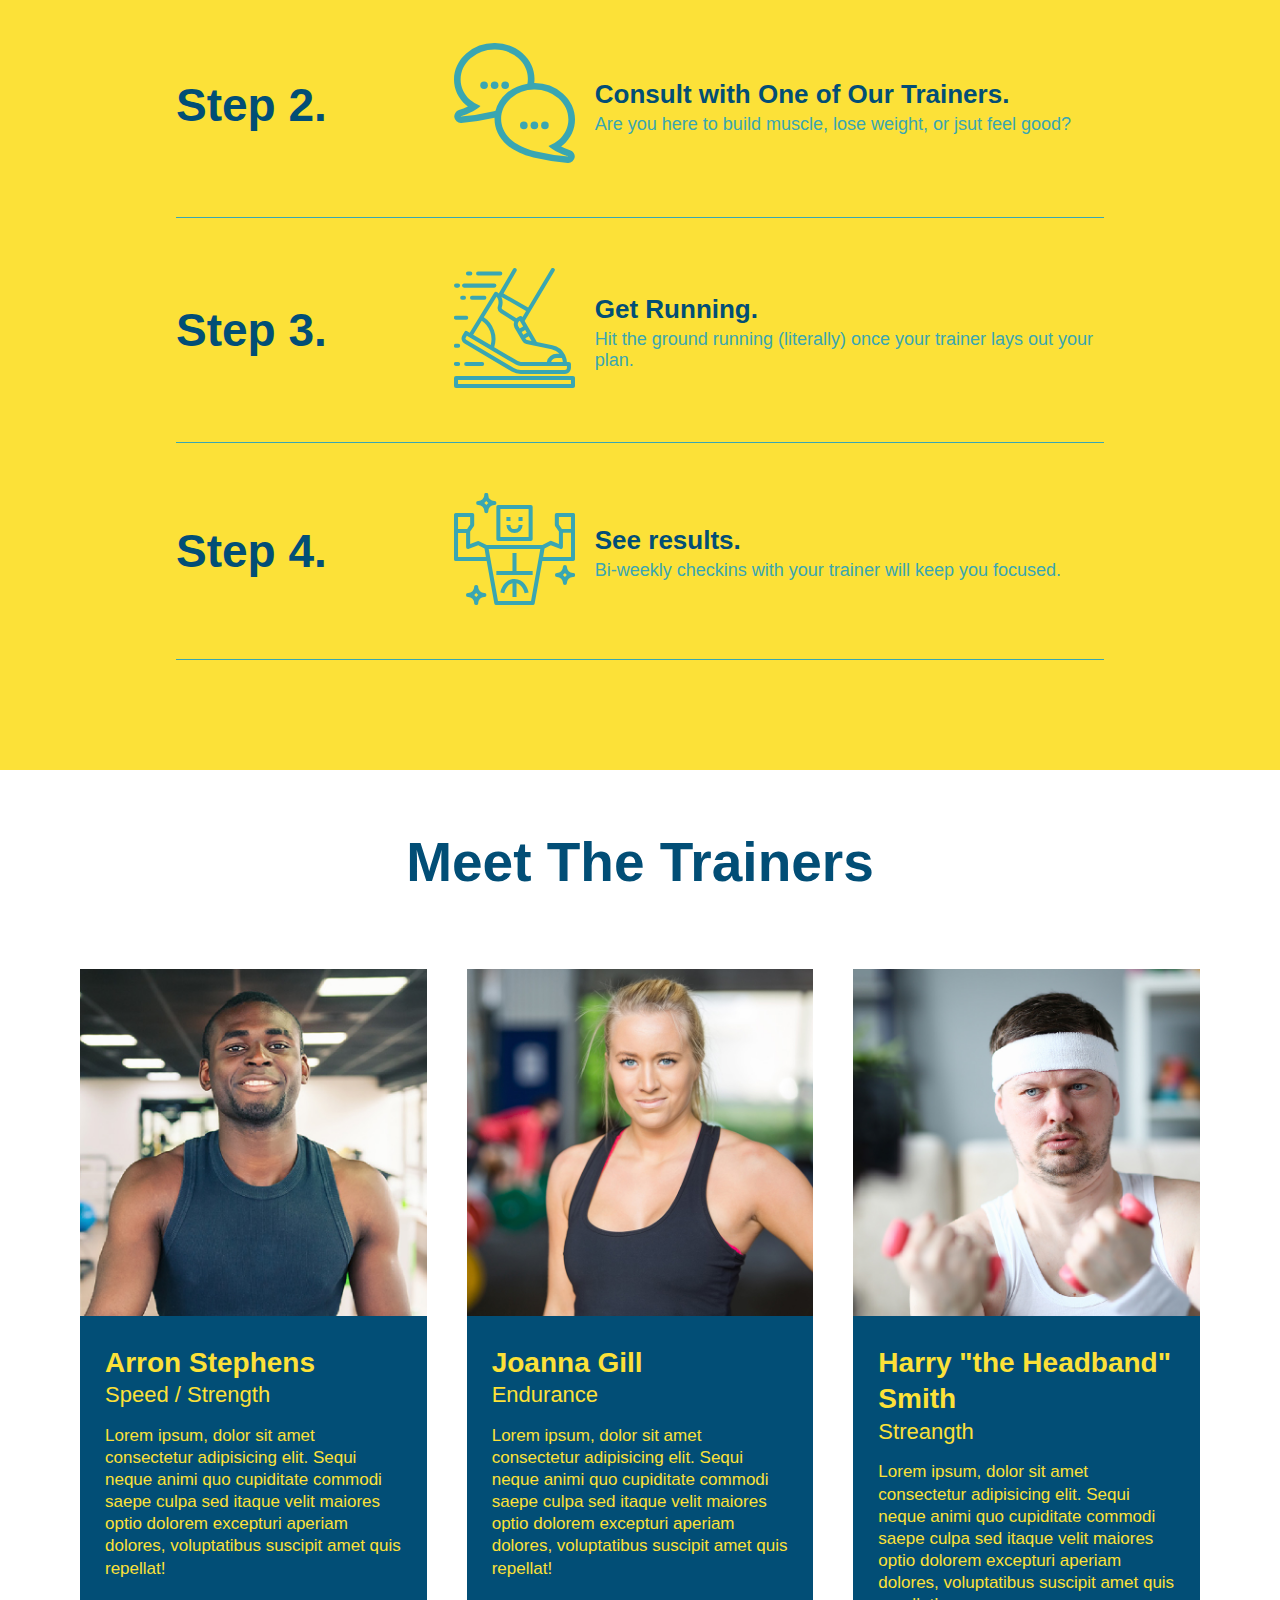
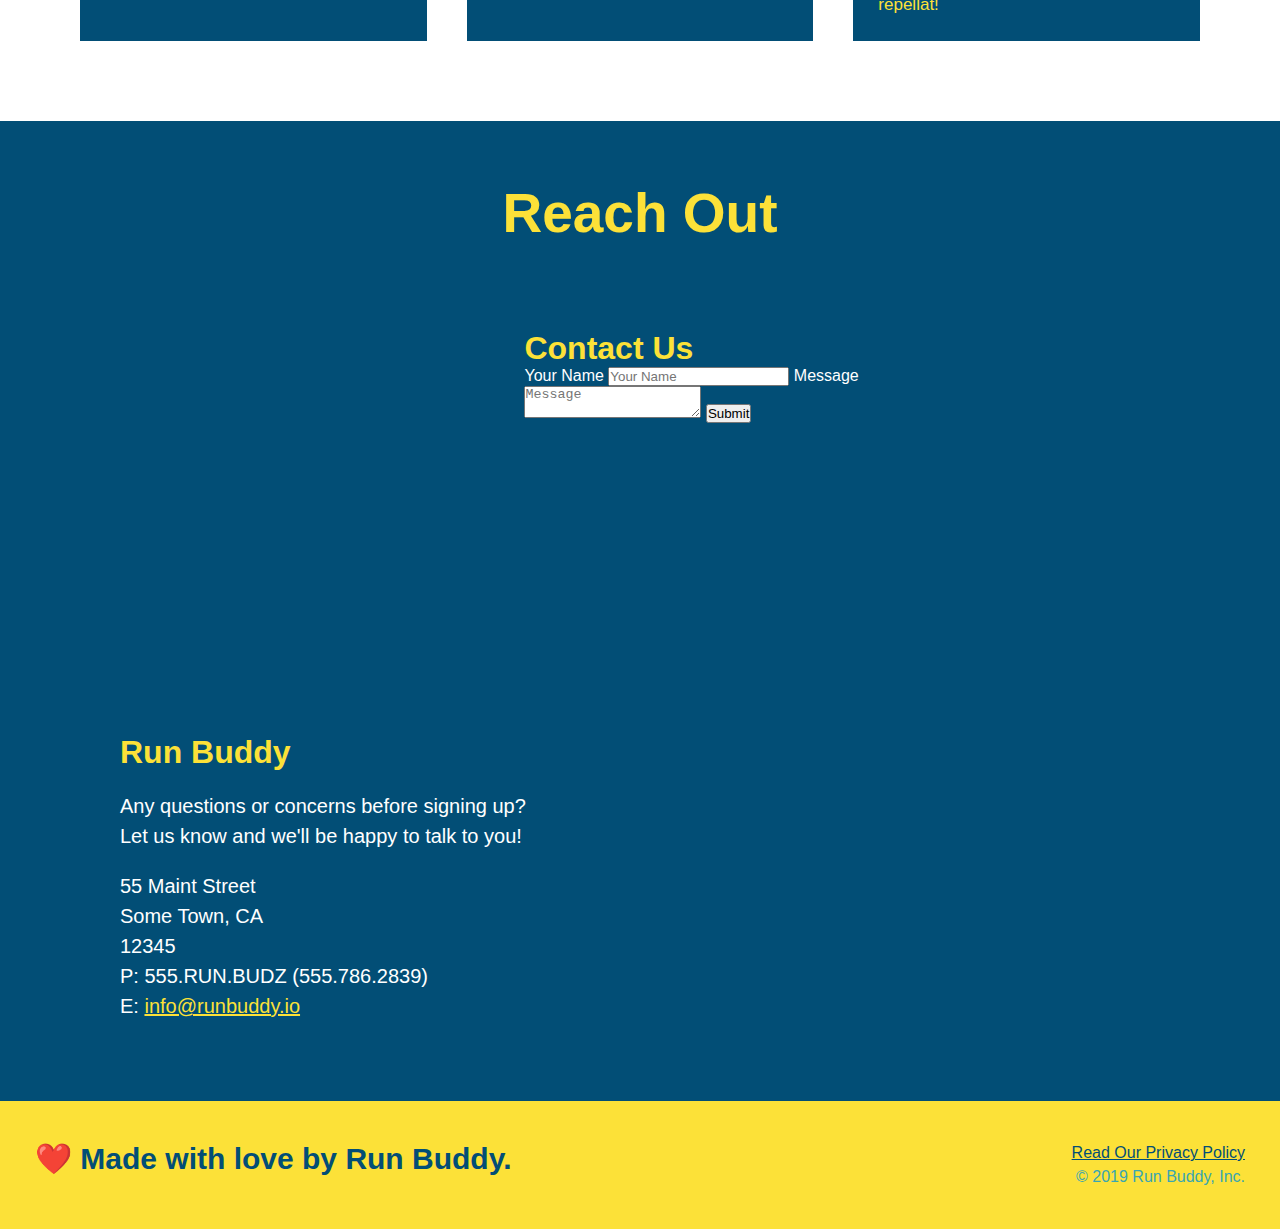
==== commit bd5a4863: "add flexbox to trainers" ====
--- a/index.html
+++ b/index.html
@@ -151,17 +151,18 @@
     </section>
 
     <!-- "meet the trainers" section -->
-    <section id="your-trainers" class="trainers">
+    <section id="your-trainers">
         <div class="flex-row">
             <h2 class="section-title primary-border">
                 Meet The Trainers
             </h2>
         </div>
+        <div class="trainers">
         <article class="trainer">
             <img src="./assets/images/trainer-1.jpg" alt="Arron Stephens in his workout clothes, ready to pump iron" />
-            <div class="trainer-bio text-left"> 
-                <h3>Arron Stephens</h3>
-                <h4>Speed / Strength</h4>
+            <div class="trainer-bio"> 
+                <h3 class="trainer-name">Arron Stephens</h3>
+                <h4 class="trainer-role">Speed / Strength</h4>
                 <p>
                     Lorem ipsum, dolor sit amet consectetur adipisicing elit. Sequi neque animi quo cupiditate commodi saepe culpa sed 
                     itaque velit maiores optio dolorem excepturi aperiam dolores, voluptatibus suscipit amet quis repellat!
@@ -171,29 +172,30 @@
 
         <!-- second trainer bio  -->
         <article class="trainer">
-            <div class="trainer-bio text-right">
-                <h3>Joanna Gill</h3>
-                <h4>Endurance</h4>
+            <img src="./assets/images/trainer-2.jpg" alt="Joanna Gill cooling off after a workout" />
+            <div class="trainer-bio">
+                <h3 class="trainer-name">Joanna Gill</h3>
+                <h4 class="trainer-role">Endurance</h4>
                 <p>
                     Lorem ipsum, dolor sit amet consectetur adipisicing elit. Sequi neque animi quo cupiditate commodi saepe culpa sed 
                     itaque velit maiores optio dolorem excepturi aperiam dolores, voluptatibus suscipit amet quis repellat!
                 </p>
             </div>
-            <img src="./assets/images/trainer-2.jpg" alt="Joanna Gill cooling off after a workout" />
         </article>
 
         <!-- third trainer bio -->
         <article class="trainer">
             <img src="./assets/images/trainer-3.jpg" alt="Harry Smith wearing a headband and lifting comically small pink weights" />
-            <div class="trainer-bio text-left">
-                <h3>Harry "the Headband" Smith</h3>
-                <h4>Streangth</h4>
+            <div class="trainer-bio">
+                <h3 class="trainer-name">Harry "the Headband" Smith</h3>
+                <h4 class="trainer-role">Streangth</h4>
                 <p>
                     Lorem ipsum, dolor sit amet consectetur adipisicing elit. Sequi neque animi quo cupiditate commodi saepe culpa sed 
                     itaque velit maiores optio dolorem excepturi aperiam dolores, voluptatibus suscipit amet quis repellat!
                 </p>
             </div>
         </article>
+        </div>
     </section>
 
     <!-- "reach out" section -->
--- a/assets/css/style.css
+++ b/assets/css/style.css
@@ -224,23 +224,28 @@
     color: #024e76;
 }
 
+.trainers {
+    width: 100%;
+    margin: 0 auto;
+    display: flex;
+    flex-wrap: wrap;
+    justify-content: space-around;
+}
+
 .trainer {
-    width: 900px;
-    margin: 0 auto 30px auto;
+    margin: 20px;
     background: #024e76;
     color: #fce138;
-    overflow: auto;
+    flex: 1;
 }
 
 .trainer img {
-    width: 35%;
-    float: left;
+    width: 100%;
 }
 
 .trainer-bio {
-    padding: 35px;
-    float: left;
-    width: 65%;
+    padding: 25px;
+    line-height: 1.3;
 }
 
 .text-left {
@@ -251,19 +256,17 @@
     text-align: right;
 }
 .trainer-bio h3 {
-    font-size: 32px;
-    margin-bottom: 8px;
+    font-size: 28px;
 }
 
 .trainer-bio h4 {
     font-weight: lighter;
-    font-size: 26px;
-    margin-bottom: 25px;
+    font-size: 22px;
+    margin-bottom: 15px;
 }
 
 .trainer-bio p {
     font-size: 17px;
-    line-height: 1.3;
 }
 
 .contact {
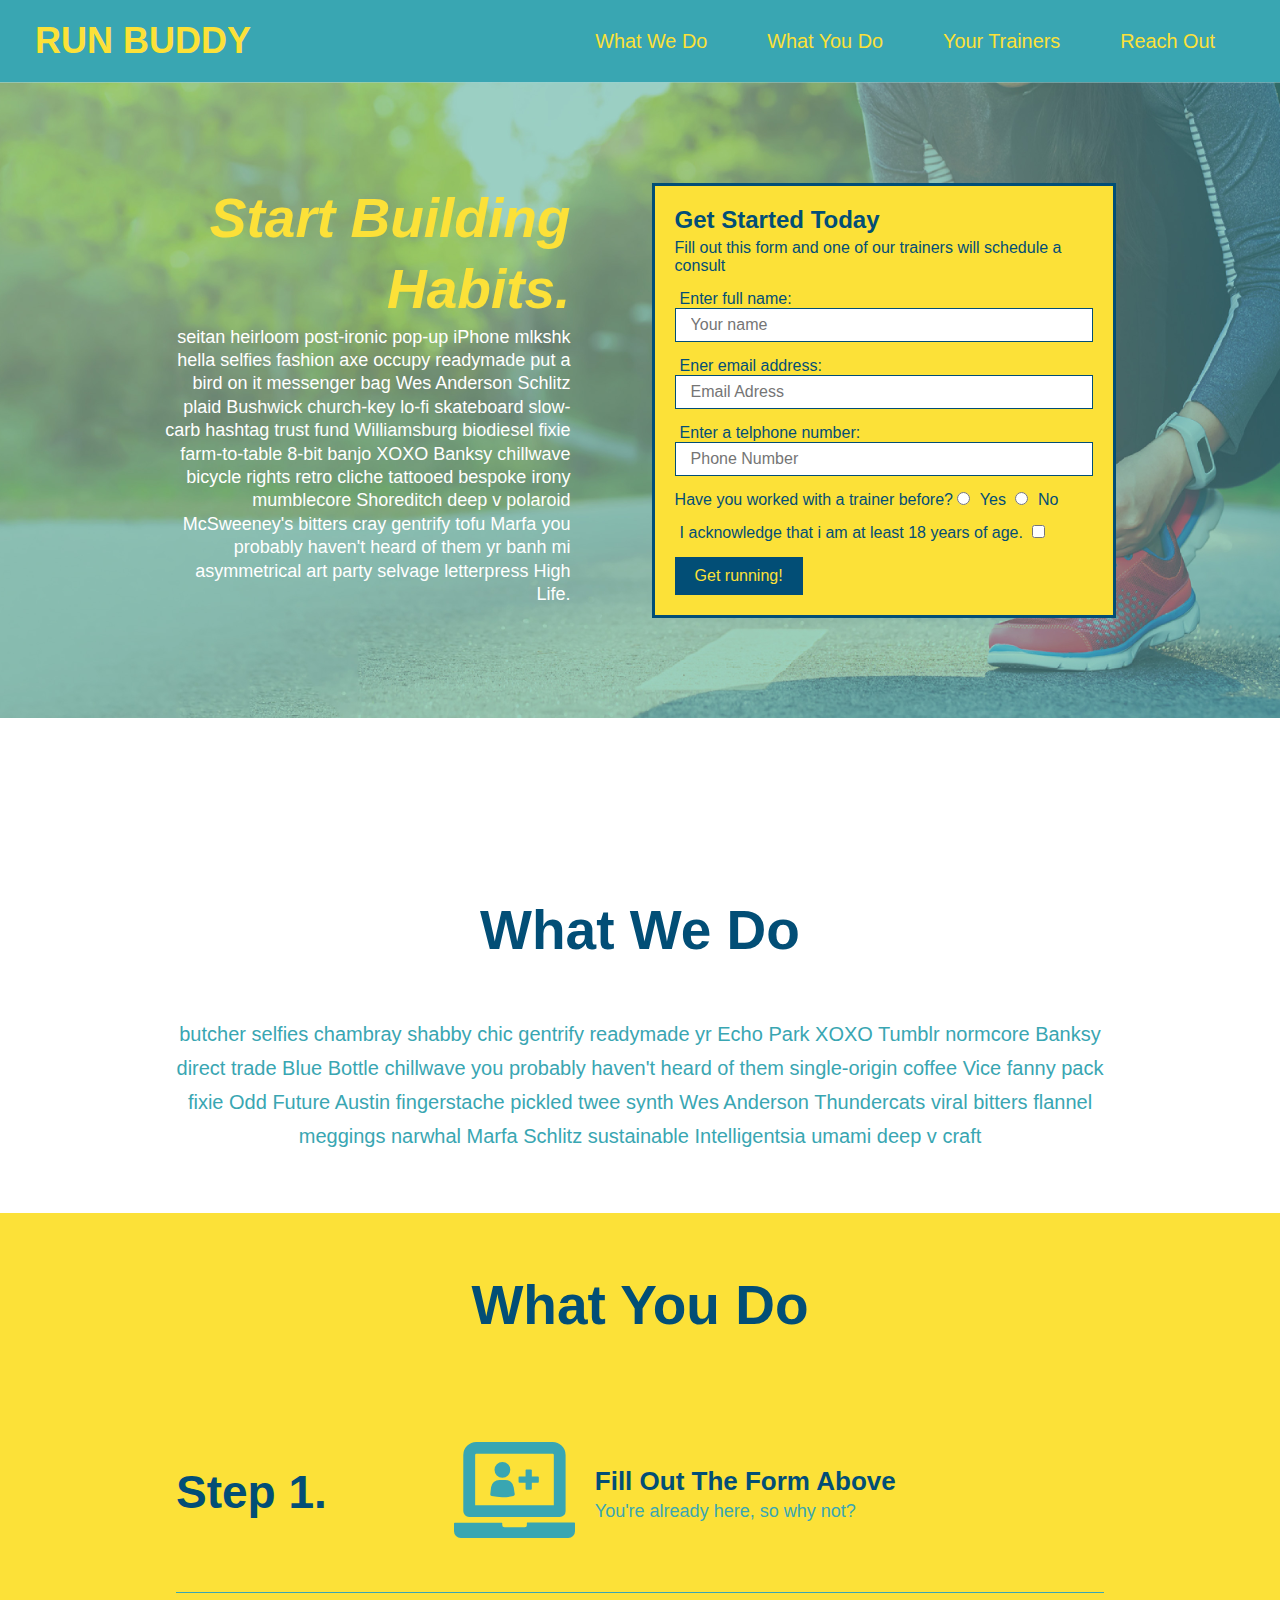
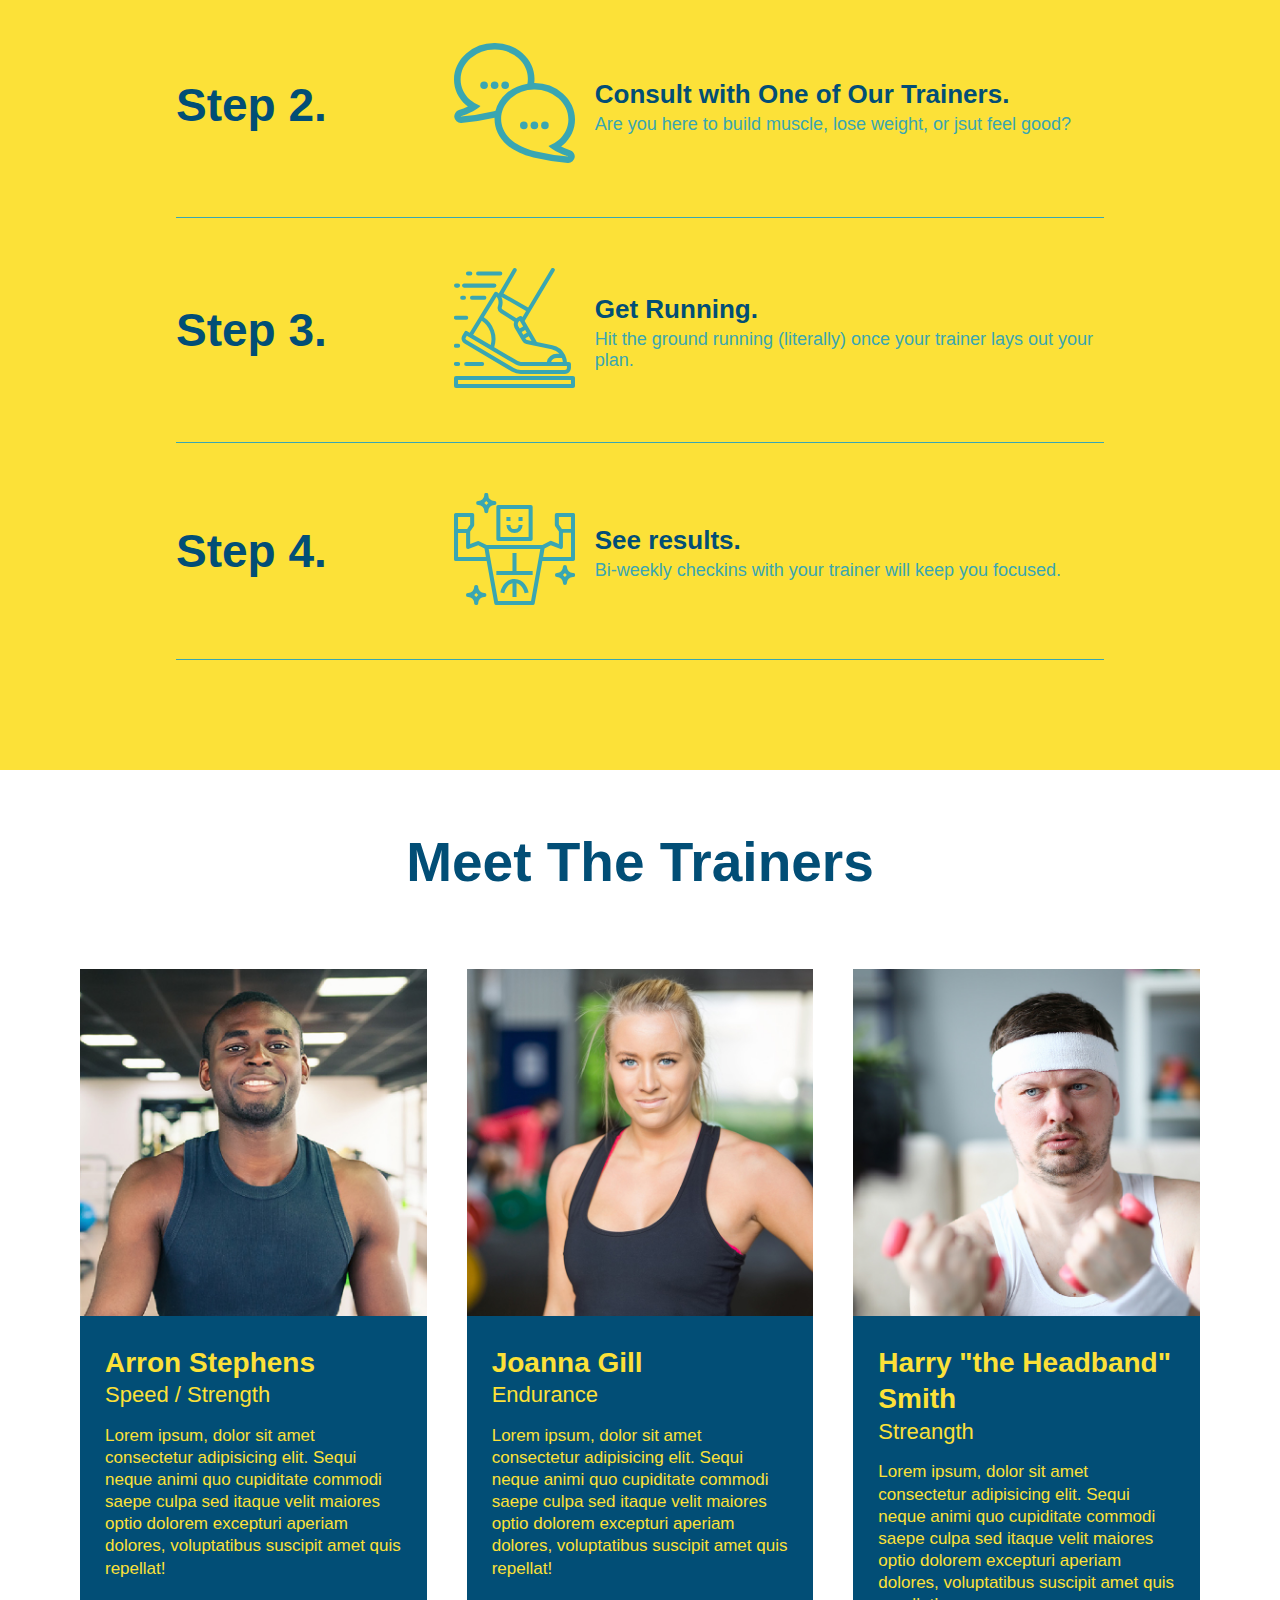
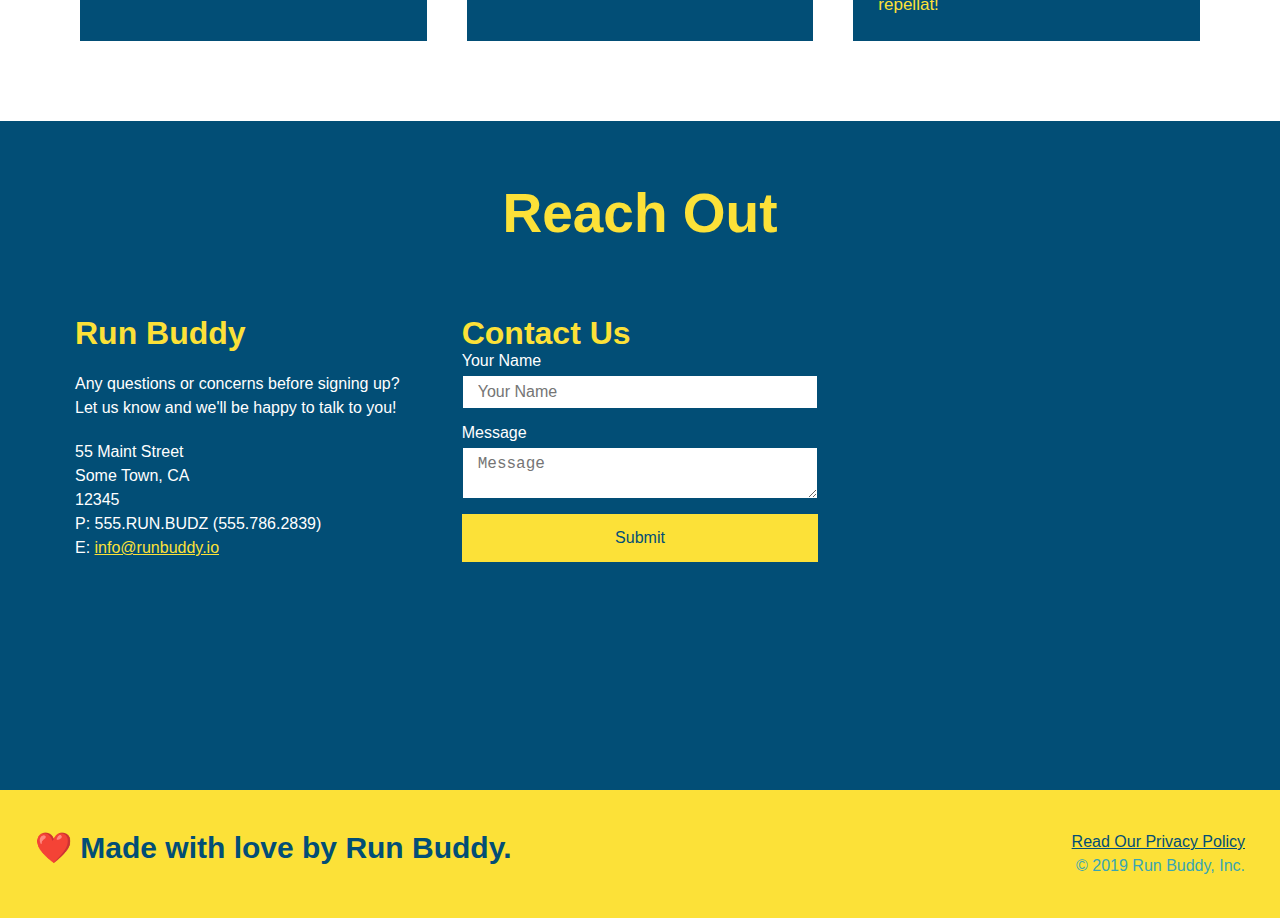
==== commit e23e527a: "add flex to contact section" ====
--- a/index.html
+++ b/index.html
@@ -204,13 +204,24 @@
             <h2 class="section-title secondary-border">Reach Out</h2>
         </div>
         <div class="contact-info">
-            <iframe src="https://www.google.com/maps/embed?pb=!1m18!1m12!1m3!1d3147.108155837422!2d-120.42364418467807!3d37.92790367973192!2m3!1f0!2f0!3f0!3m2!1i1024!2i768!4f13.1!3m3!1m2!1s0x8090c49129b6ac57%3A0xb56c7eb95a2cd8bd!2sMain%20St%2C%20California%2095327!5e0!3m2!1sen!2sus!4v1632024943124!5m2!1sen!2sus" 
-            width="600" 
-            height="450" 
-            style="border:0;" 
-            allowfullscreen="" 
-            loading="lazy">
-            </iframe>
+            <div>
+                <h3>Run Buddy</h3>
+                <p>
+                Any questions or concerns before signing up?
+                <br />
+                Let us know and we'll be happy to talk to you!
+                </p>
+
+                <address>
+                55 Maint Street <br/>
+                Some Town, CA <br/>
+                12345<br />
+                P: 555.RUN.BUDZ (555.786.2839)<br/>
+                E: <a href="mailto:info@runbuddy.io">info@runbuddy.io</a>
+                </address>
+
+            </div>
+
             <div class="contact-form">
                 <h3>Contact Us</h3>
                 <form>
@@ -221,23 +232,17 @@
                    <textarea id="contact-message" placeholder="Message"></textarea>
               
                    <button type="submit">Submit</button>
-                  </form>
-              </div>
-            <div>
-                <h3>Run Buddy</h3>
-                <p>
-                Any questions or concerns before signing up?
-                <br />
-                Let us know and we'll be happy to talk to you!
-                </p>
-                <address>
-                55 Maint Street <br/>
-                Some Town, CA <br/>
-                12345<br />
-                P: 555.RUN.BUDZ (555.786.2839)<br/>
-                E: <a href="mailto:info@runbuddy.io">info@runbuddy.io</a>
-                </address>
-            </div>
+                </form>
+            </div>
+            
+            <iframe src="https://www.google.com/maps/embed?pb=!1m18!1m12!1m3!1d3147.108155837422!2d-120.42364418467807!3d37.92790367973192!2m3!1f0!2f0!3f0!3m2!1i1024!2i768!4f13.1!3m3!1m2!1s0x8090c49129b6ac57%3A0xb56c7eb95a2cd8bd!2sMain%20St%2C%20California%2095327!5e0!3m2!1sen!2sus!4v1632024943124!5m2!1sen!2sus" 
+            width="600" 
+            height="450" 
+            style="border:0;" 
+            allowfullscreen="" 
+            loading="lazy">
+            </iframe>
+
         </div>
     </section>
 
--- a/assets/css/style.css
+++ b/assets/css/style.css
@@ -269,6 +269,11 @@
     font-size: 17px;
 }
 
+.contact-info > * {
+    flex: 1;
+    margin: 15px;
+}
+
 .contact {
     background: #024e76;
 }
@@ -277,17 +282,17 @@
     color: #fce138;
 }
 
+.contact-info {
+    display: flex;
+    justify-content: space-between;
+    flex-wrap: wrap;
+}
+
 .contact-info iframe {
-    width: 400px;
     height: 400px;
 }
 
 .contact-info div {
-    width: 410px;
-    display: inline-block;
-    vertical-align: top;
-    text-align: left;
-    margin: 30px 0 0 60px;
     color: white;
 }
 
@@ -299,7 +304,7 @@
 .contact-info p, .contact-info address {
     margin: 20px 0;
     line-height: 1.5;
-    font-size: 20px;
+    font-size: 16px;
     font-style: normal;
 }
 
@@ -307,6 +312,27 @@
     color: #fce138;
 }
 
+.contact-form input, .contact-form textarea {
+    border: 1px solid #024e76;
+    display: block;
+    padding: 7px 15px;
+    font-size: 16px;
+    color: #024e76;
+    width: 100%;
+    margin-bottom: 15px;
+    margin-top: 5px;
+}
+
+.contact-form button{
+    width: 100%;
+    border: none;
+    background: #fce138;
+    color: #024e76;
+    text-align: center;
+    padding: 15px 0;
+    font-size: 16px;
+}
+
 .flex-row {
     display: flex;
 }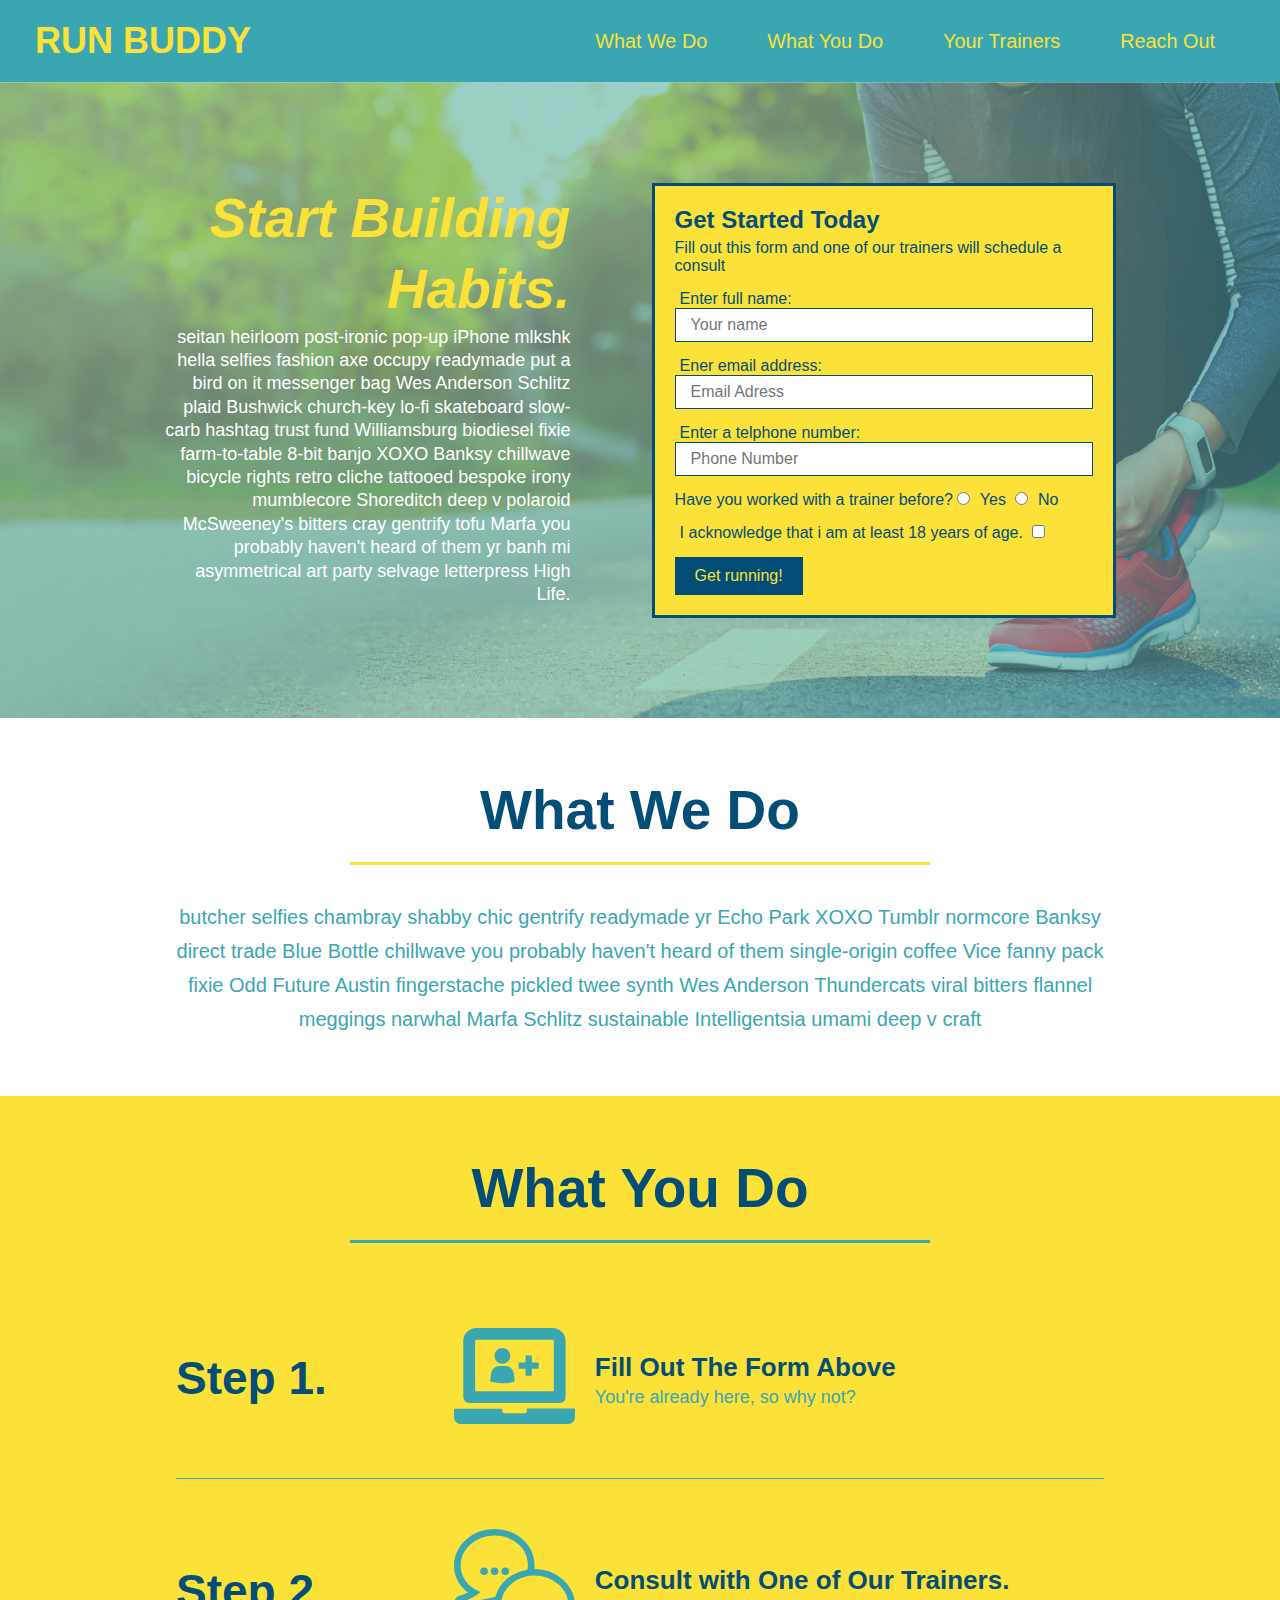
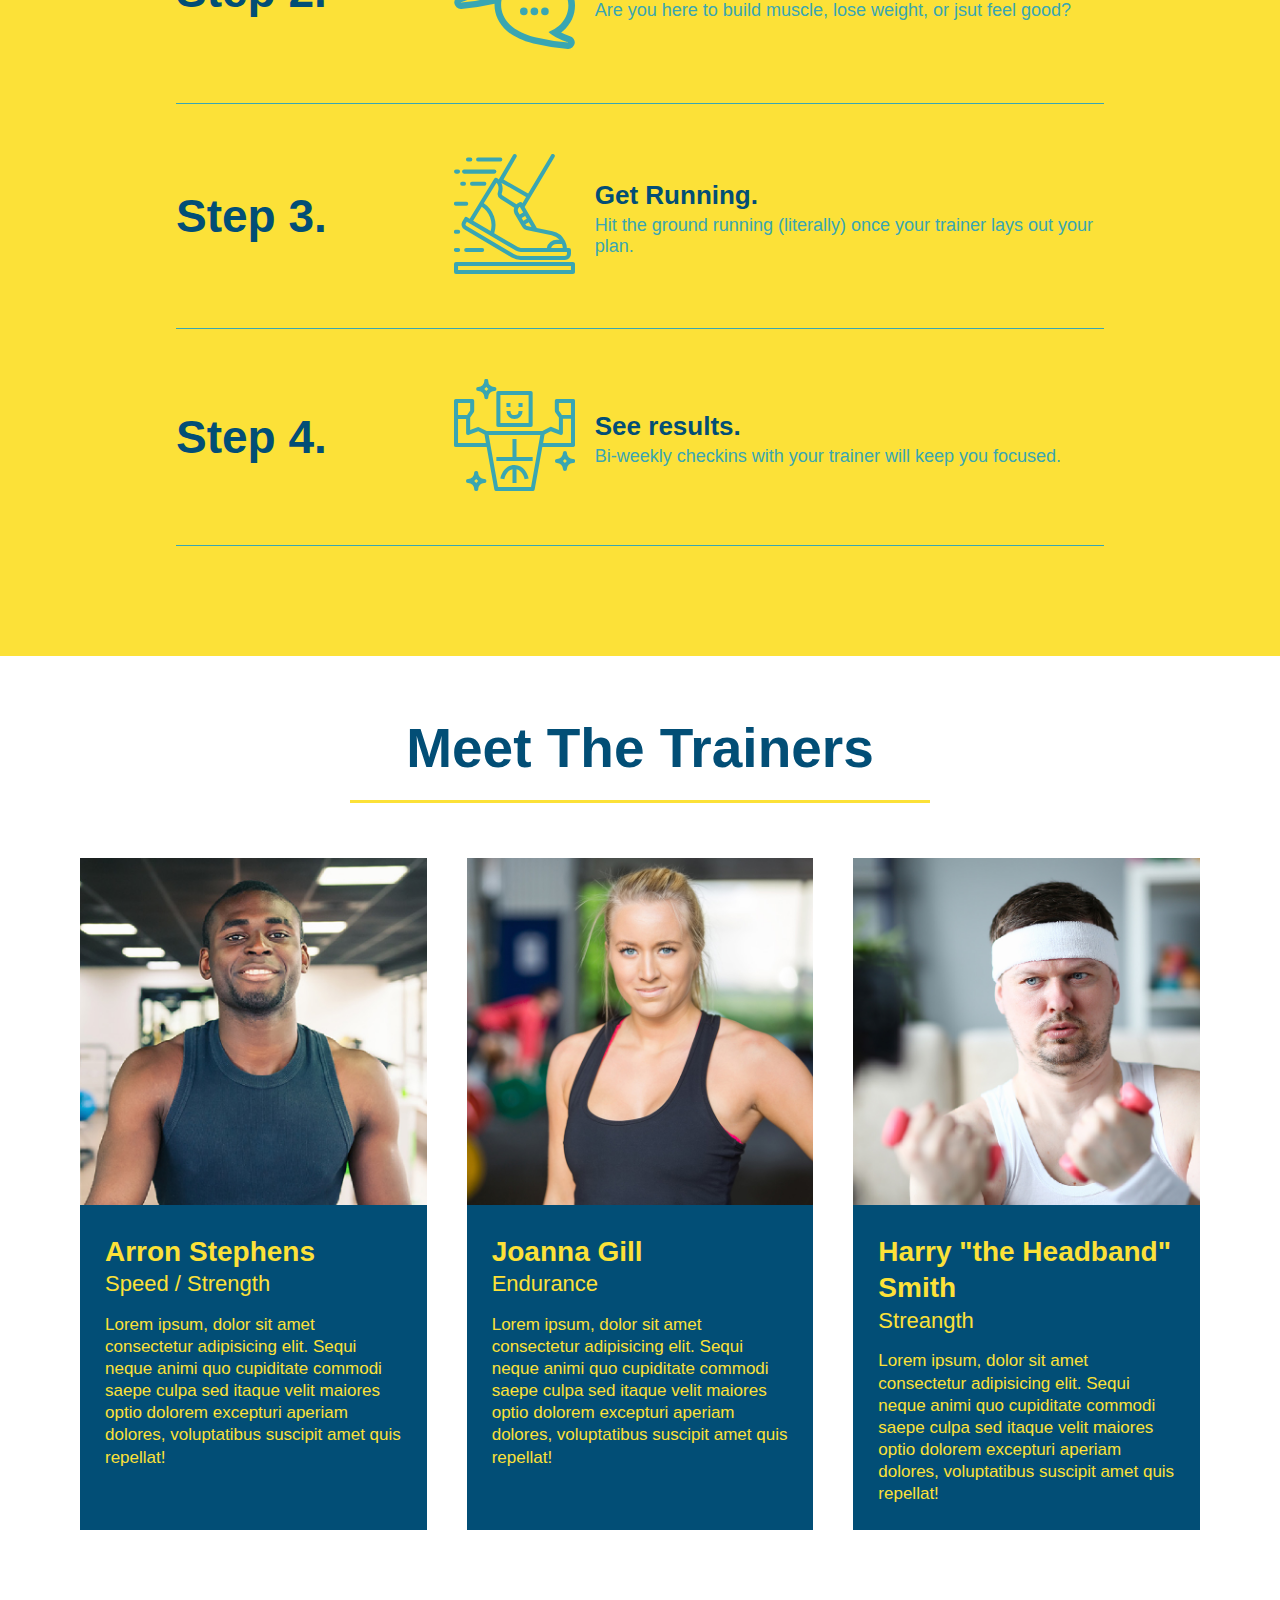
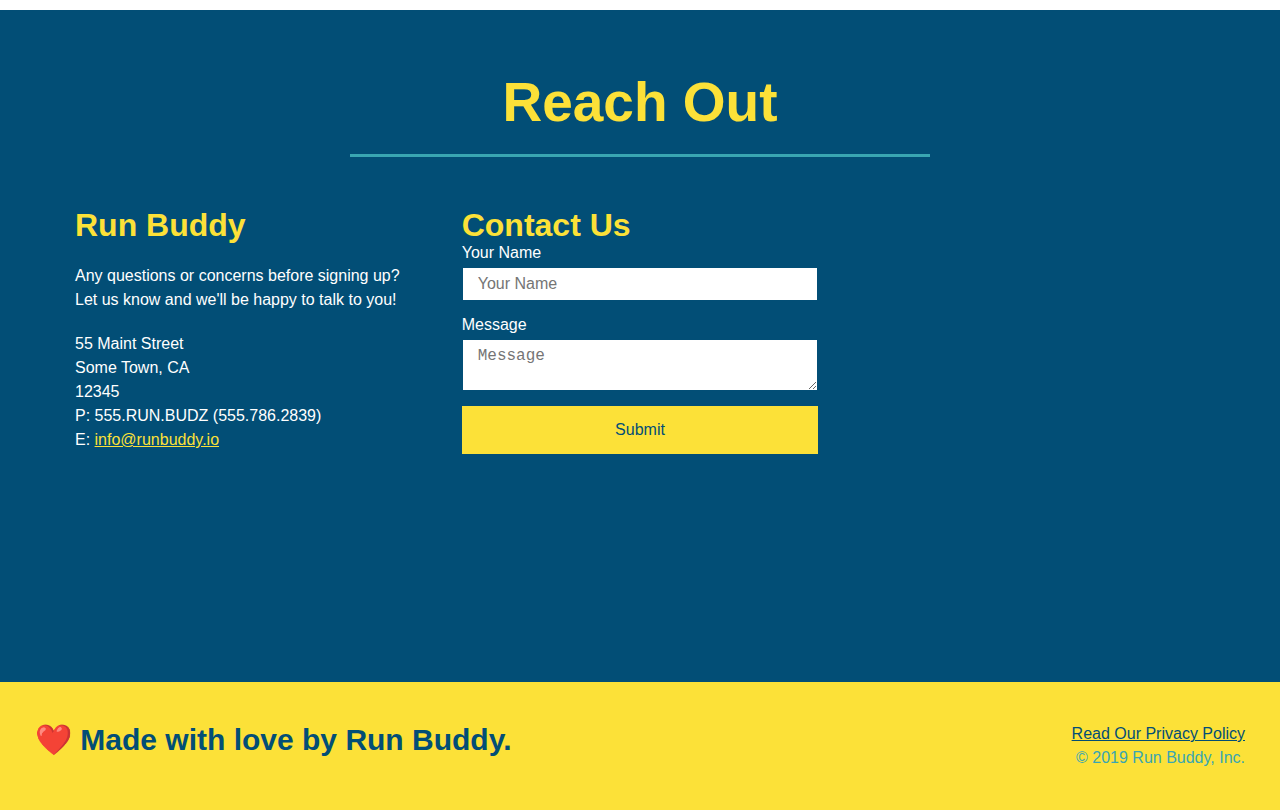
==== commit 7b615b47: "genreal corrections" ====
--- a/index.html
+++ b/index.html
@@ -1,11 +1,14 @@
 <!DOCTYPE html>
 <html lang="en">
+<head>
+    <meta charset="UTF-8" />
+    <link rel="stylesheet" href="./assets/css/style.css" />
+    <title>Run buddy!</title>
+    <!-- navigation -->
+</head>
+<body>
 
 <header>
-    <meta charset="UTF-8" />
-    <title>Run buddy!</title>
-    <link rel="stylesheet" href="./assets/css/style.css" />
-    <!-- navigation -->
     <h1>
         <a href="/">RUN BUDDY</a>
     </h1>
@@ -42,16 +45,15 @@
             party selvage letterpress High Life.
         </p>
     </div>
+
     <div class="hero-form">
         <h3>Get Started Today</h3>
         <p>Fill out this form and one of our trainers will schedule a consult</p>
         <form>
             <label for="name">Enter full name:</label>
             <input type="text" placeholder="Your name" name="name" id="name" class="form-input"/>
-
             <label for="email">Ener email address:</label>
             <input type="email" placeholder="Email Adress" name="email" id="email" class="form-input"/>
-
             <label for="phone">Enter a telphone number:</label>
             <input type="tel" placeholder="Phone Number" name="phone" id="phone" class="form-input"/>
             <p>
@@ -74,11 +76,6 @@
     </div>
 </section>
 
-<body>
-    <!-- hero/jumbotron -->
-    <section>
-    </section>
-
     <!-- "what we do" section -->
     <section id="what-we-do" class="intro">
         <div class="flex-row">
--- a/assets/css/style.css
+++ b/assets/css/style.css
@@ -173,6 +173,7 @@
 
 .section-title {
     font-size: 55px;
+    border-bottom: 3px solid;
     color: #024e76;
     padding-bottom: 20px;
     text-align: center;
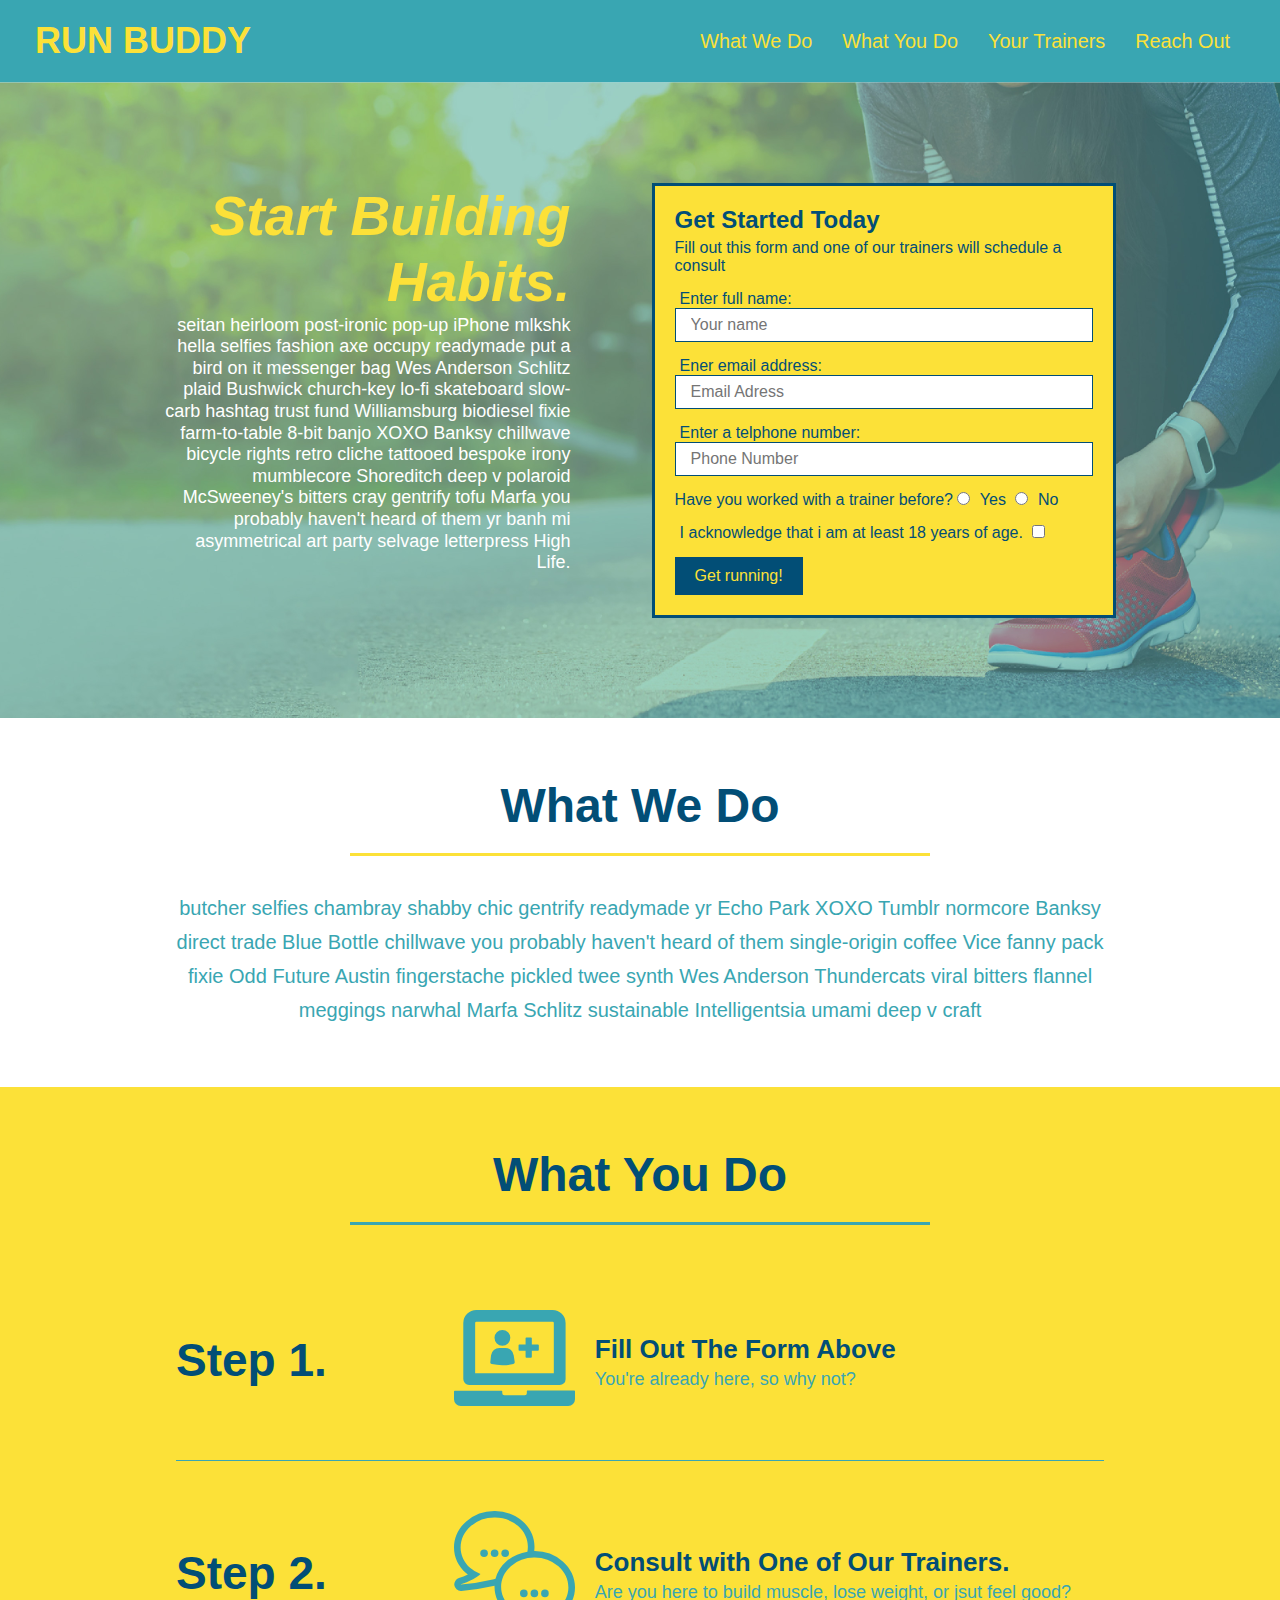
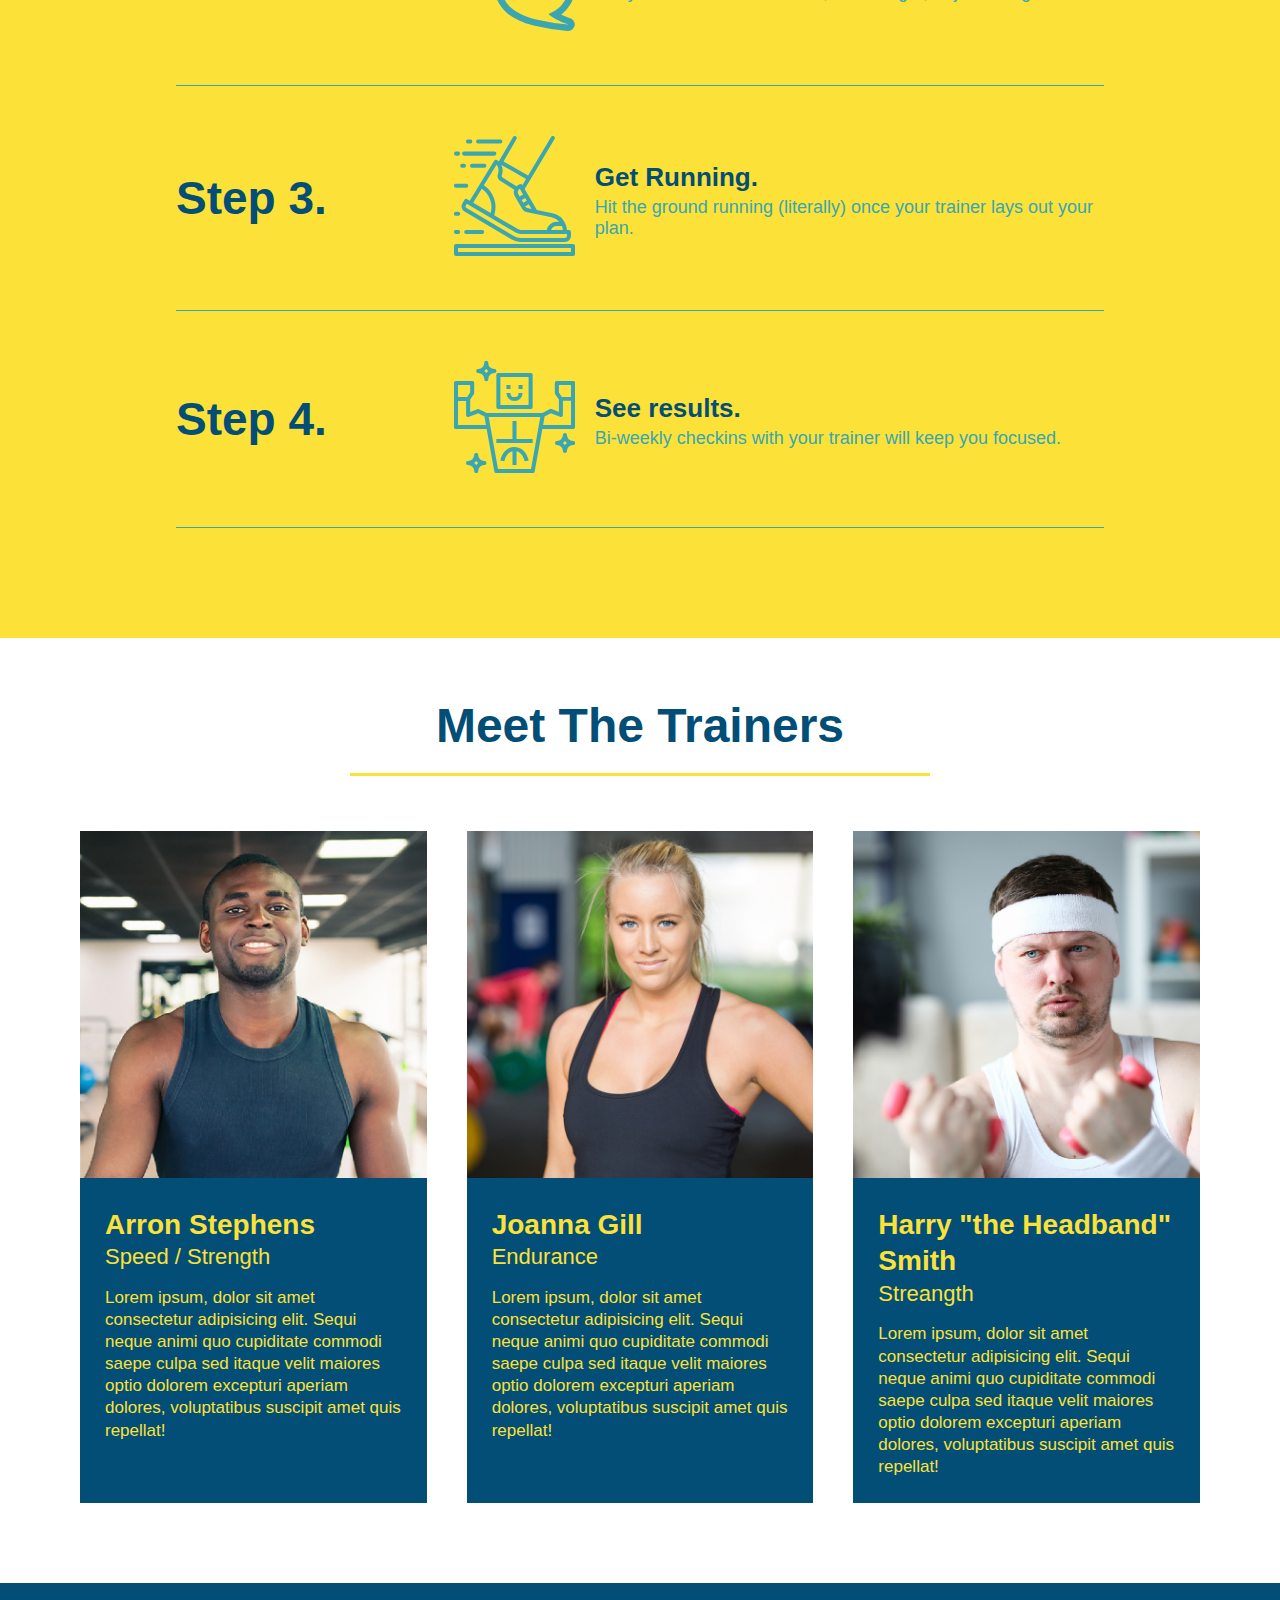
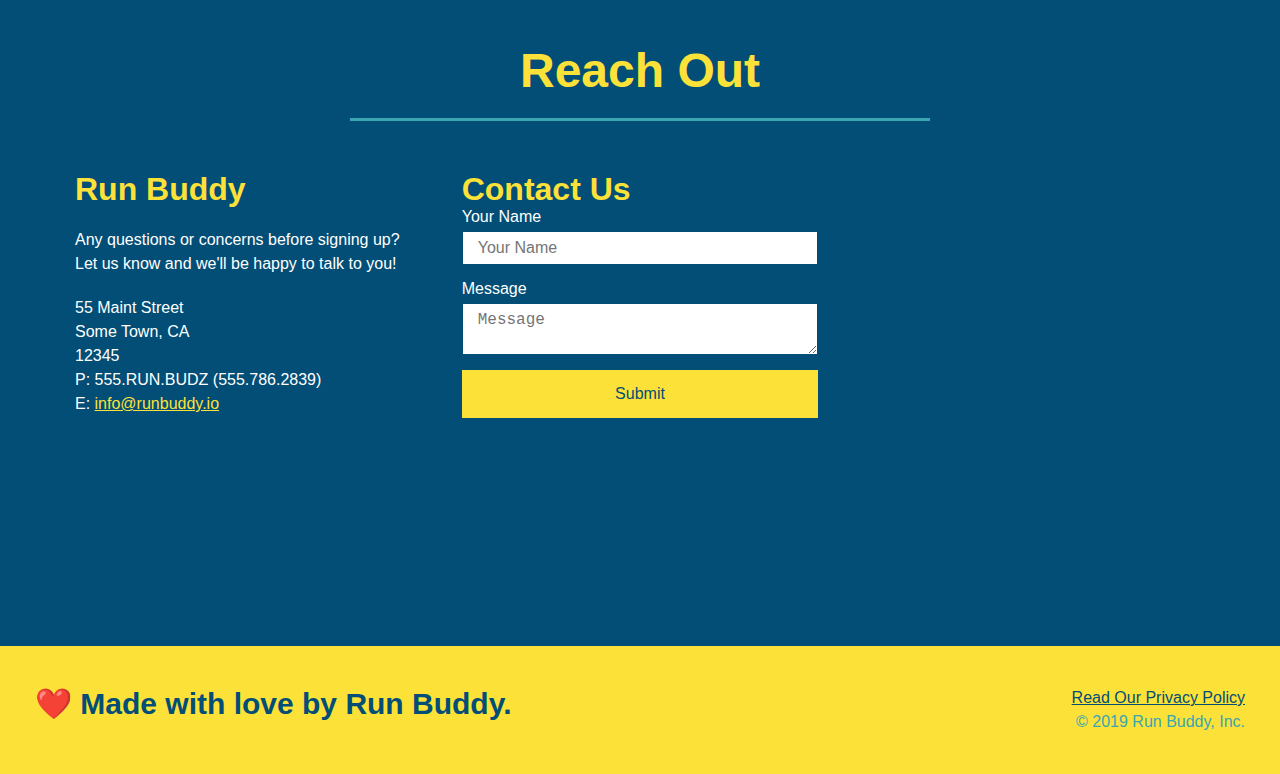
==== commit 7503d4c3: "add media queries" ====
--- a/index.html
+++ b/index.html
@@ -2,6 +2,7 @@
 <html lang="en">
 <head>
     <meta charset="UTF-8" />
+    <meta name="viewport" content="width=device-width, initial-scale=1.0" />
     <link rel="stylesheet" href="./assets/css/style.css" />
     <title>Run buddy!</title>
     <!-- navigation -->
--- a/assets/css/style.css
+++ b/assets/css/style.css
@@ -43,7 +43,7 @@
 }
 
 header nav ul li a {
-    margin: 0 30px;
+    padding: 10px 15px;
     font-weight: lighter;
     font-size: 1.55vw;
 }
@@ -85,6 +85,7 @@
     display: flex;
     justify-content: center;
     flex-wrap: wrap;
+    align-items: flex-start;
 }
 
 .hero-cta {
@@ -93,7 +94,7 @@
     margin: 3.5%;
     color: #fff;
     font-size: 18px;
-    line-height: 1.3;
+    line-height: 1.2;
 }
 
 .hero-cta h2 {
@@ -172,7 +173,7 @@
 }
 
 .section-title {
-    font-size: 55px;
+    font-size: 48px;
     border-bottom: 3px solid;
     color: #024e76;
     padding-bottom: 20px;
@@ -336,4 +337,22 @@
 
 .flex-row {
     display: flex;
-}+}
+
+/* MEDIA QUERY FOR SMALLER DESKTOP SCREENS AND SMALLER */
+@media screen and (max-width: 980px) {
+
+    }
+  }
+  
+  /* MEDIA QUERY FOR TABLETS AND SMALLER */
+  @media screen and (max-width: 768px) {
+
+    }
+  }
+  
+  /* MEDIA QUERY FOR MOBILE PHONES AND SMALLER */
+  @media screen and (max-width: 575px) {
+      
+    }
+  }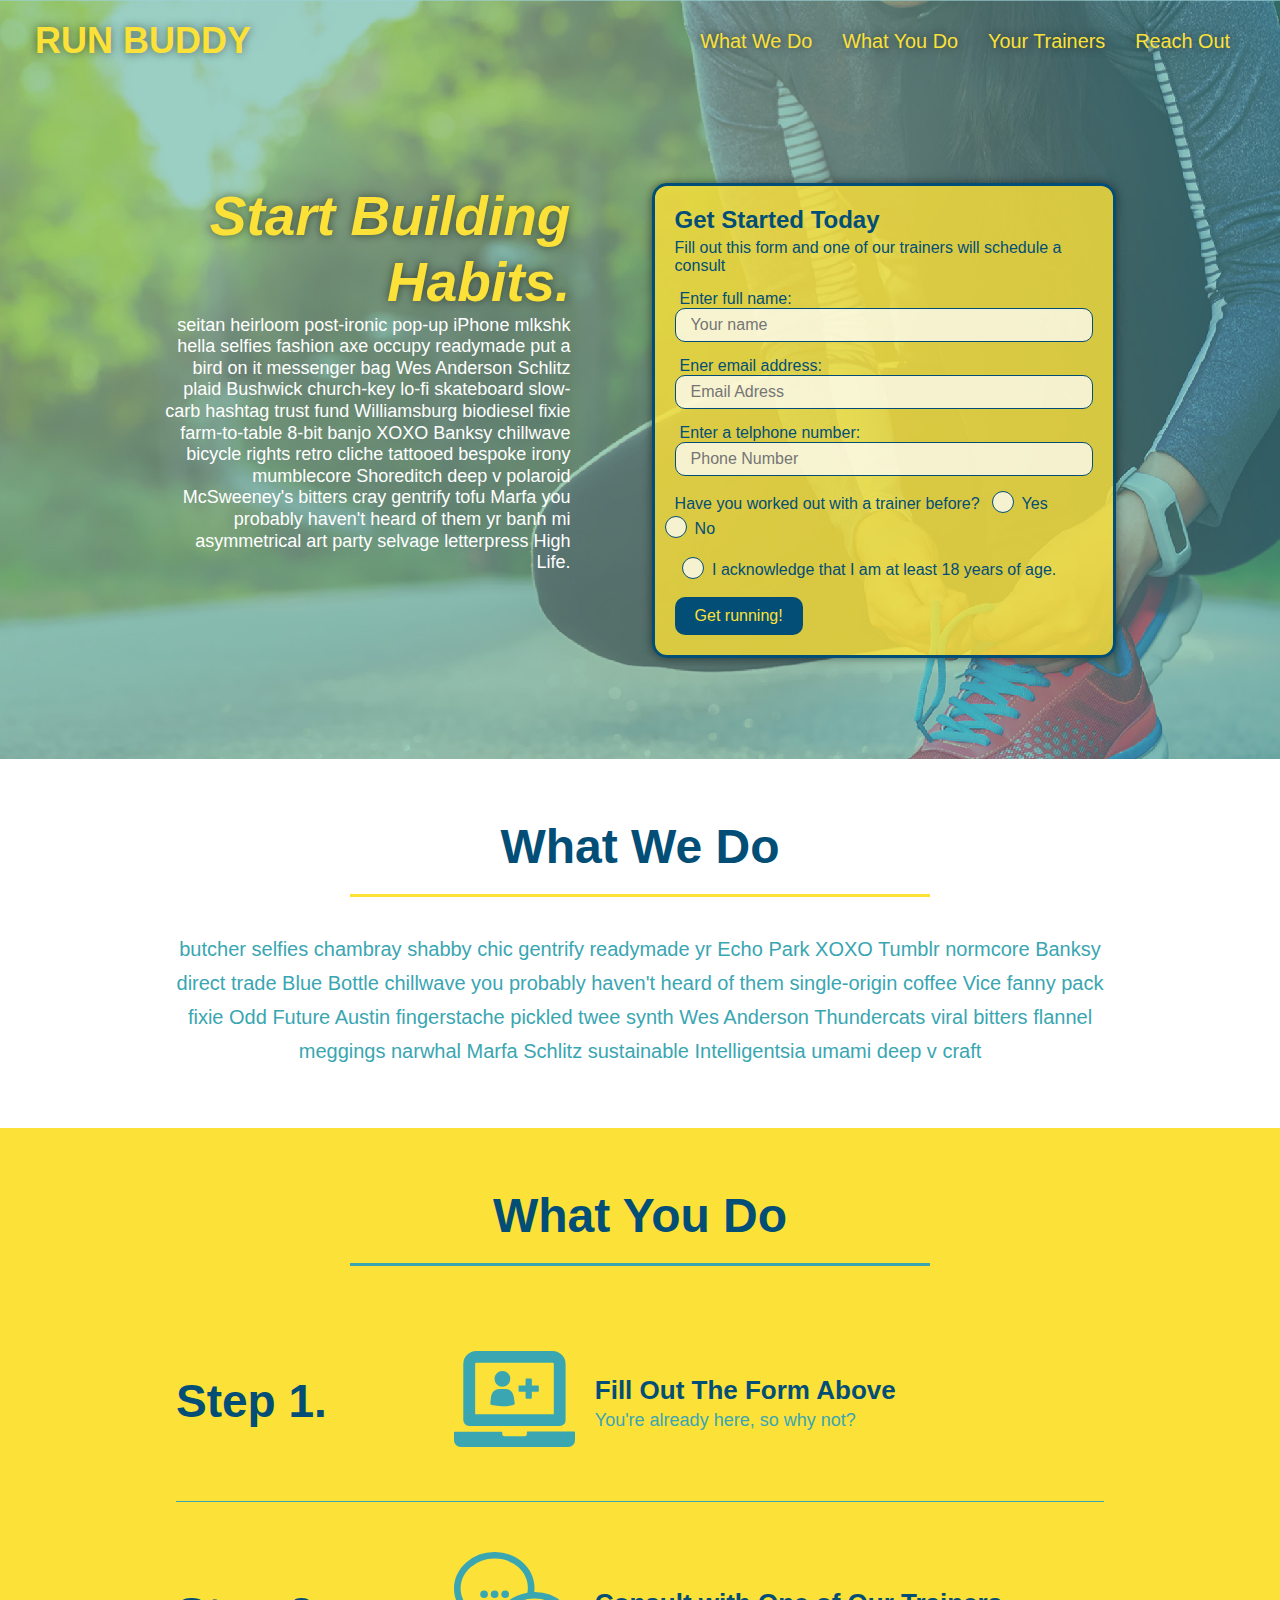
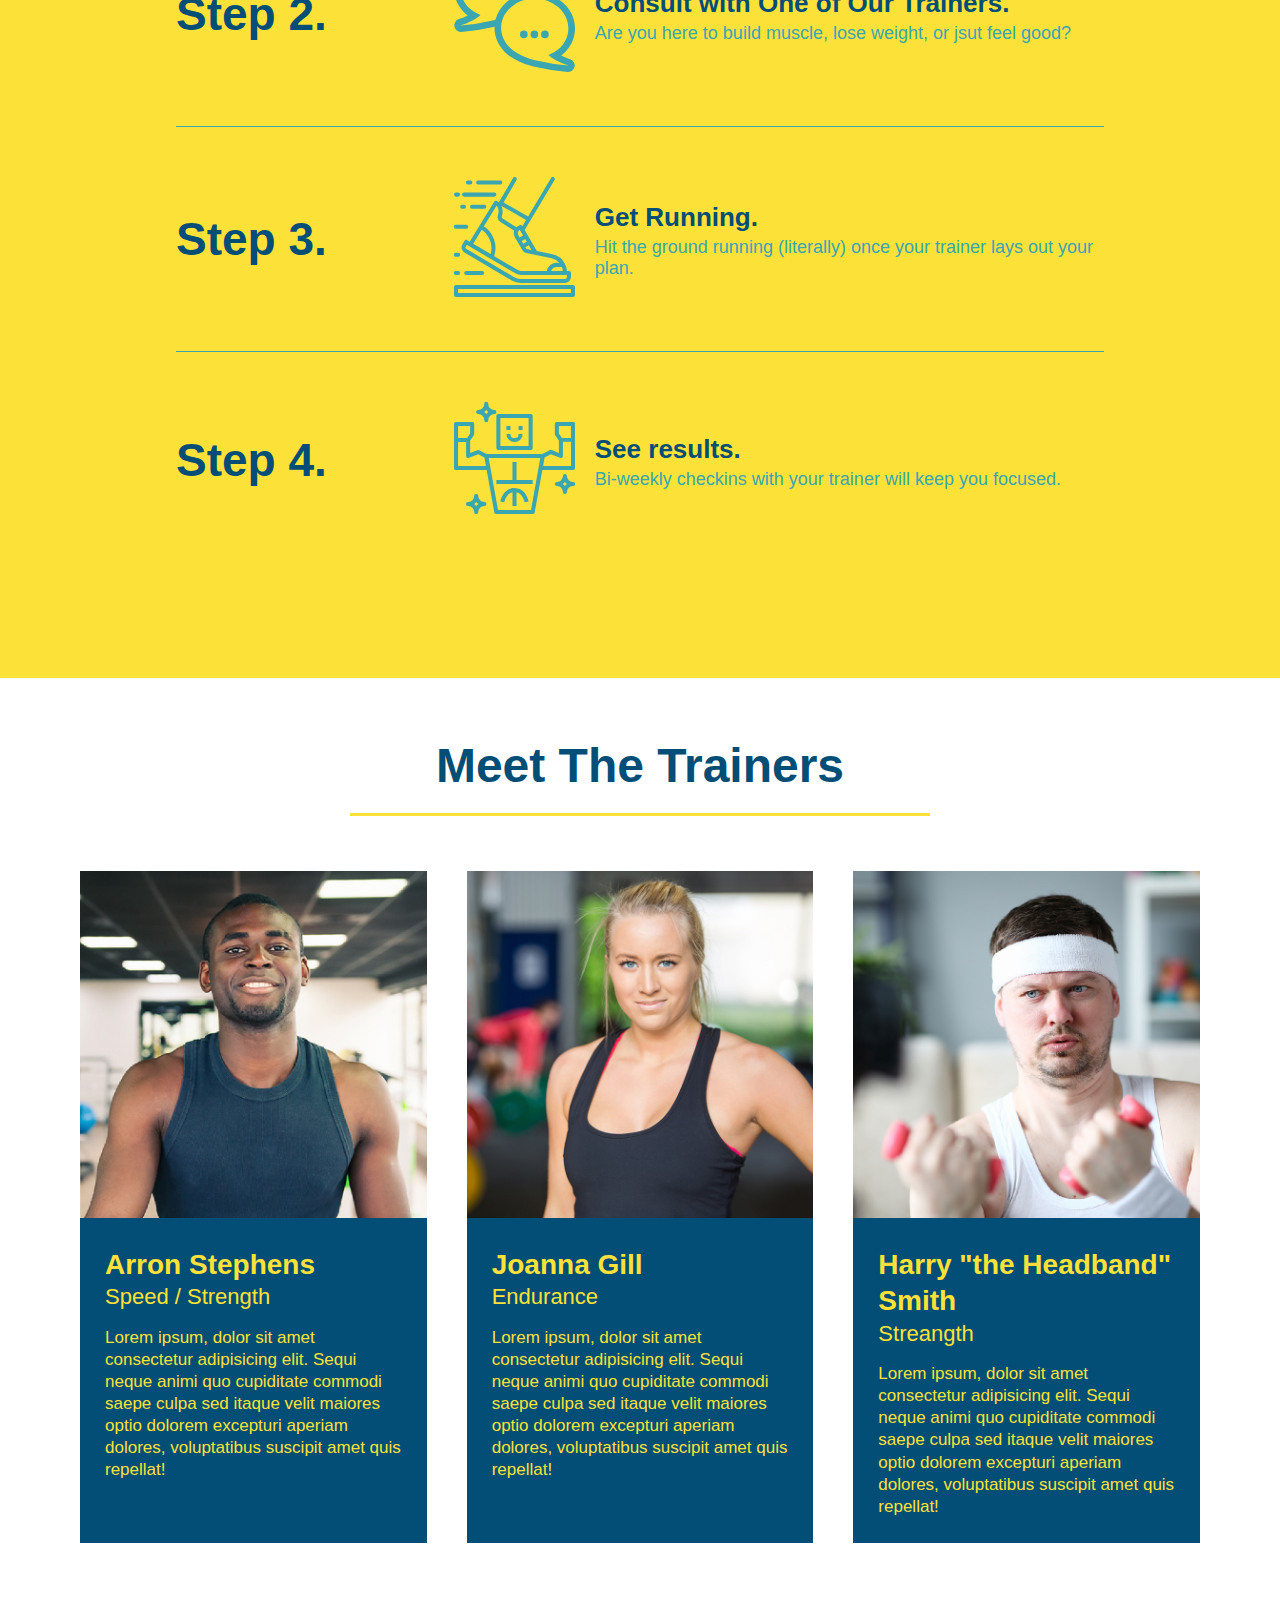
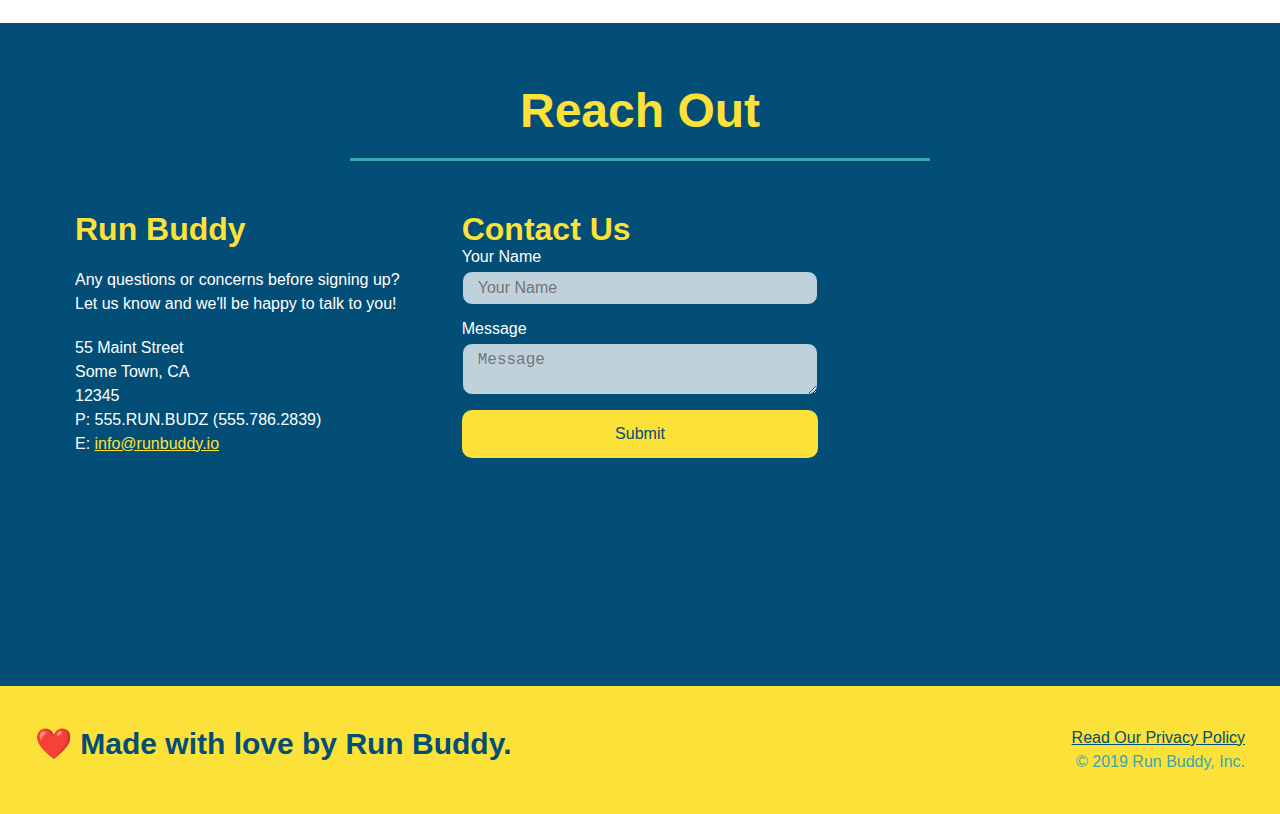
==== commit 9818f764: "add radial and checkbox aesthetics" ====
--- a/index.html
+++ b/index.html
@@ -58,17 +58,21 @@
             <label for="phone">Enter a telphone number:</label>
             <input type="tel" placeholder="Phone Number" name="phone" id="phone" class="form-input"/>
             <p>
-                Have you worked with a trainer before?
-                <input type="radio" name="trainer-confirm" id="trainer-yes" />
-                <label for="trainer-yes">Yes</label>
-                <input type="radio" name="trainer-confirm" id="trainer-no" />
-                <label for="trainer-no">No</label>
+                Have you worked out with a trainer before?
+                <span class="radio-wrapper">
+                  <input type="radio" name="trainer-confirm" id="trainer-yes" />
+                  <label for="trainer-yes">Yes</label>
+                </span>
+                <span class="radio-wrapper">
+                  <input type="radio" name="trainer-confirm" id="trainer-no" />
+                  <label for="trainer-no">No</label>
+                </span>
             </p>
             <p>
-                <label for="checkbox" >
-                    I acknowledge that i am at least 18 years of age.
-                </label>
-                <input type="checkbox" name="age-confirm" id="checkbox" />
+                <span class="checkbox-wrapper">
+                  <input type="checkbox" name="age-confirm" id="checkbox" />
+                  <label for="checkbox">I acknowledge that I am at least 18 years of age.</label>
+                </span>
             </p>
             <button type="submit">
                 Get running!
--- a/assets/css/style.css
+++ b/assets/css/style.css
@@ -15,6 +15,16 @@
     display: flex;
     justify-content: space-between;
     flex-wrap: wrap;
+    text-shadow: 0 0 10px rgba(0, 0, 0, 0.5);
+    position: -webkit-sticky;
+    position: sticky;
+    top: 0;
+    background-image: url("../images/flipped-hero-image.jpg");
+    background-size: cover;
+    background-position: center;
+    background-attachment: fixed;
+    background-position: 80%;
+    z-index: 9999;
 }
 
 header h1 {
@@ -46,8 +56,16 @@
     padding: 10px 15px;
     font-weight: lighter;
     font-size: 1.55vw;
-}
-
+    text-shadow: 0 0 10px rgba(0, 0, 0, 0.5);
+}
+
+header nav ul li a:hover {
+    background: #fce138;
+    color: #024e76;
+    border-radius: 15px;
+    text-shadow: none;
+}
+  
 footer {
     display: flex;
     justify-content: space-between;
@@ -86,6 +104,8 @@
     justify-content: center;
     flex-wrap: wrap;
     align-items: flex-start;
+    background-attachment: fixed;
+    background-position: 80%;
 }
 
 .hero-cta {
@@ -101,15 +121,18 @@
     font-style: italic;
     font-size: 55px;
     color: #fce138;
+    text-shadow: 0 0 10px rgba(0, 0, 0, 0.5);
 }
 
 .hero-form {
-    background-color: #fce138;
+    background-color: rgba(252, 225, 56, 0.8);
     padding: 20px;
     color: #024e76;
     border: solid 3px #024e76;
     width: 40%;
     margin: 3.5%;
+    box-shadow: 0 0 10px rgba(0, 0, 0, 0.5);
+    border-radius: 15px;
 }
 
 .hero-form h3 {
@@ -129,10 +152,74 @@
     color: #024e76;
     width: 100%;
     margin-bottom: 15px;
+    border-radius: 10px;
+    background-color: rgba(255,255,255, 0.75);
+}
+
+.form-input:focus {
+    background-color: rgba(255,255,255, 1);
+    outline: none;
 }
 
 .hero-form label {
     margin: 0 5px;
+}
+
+.checkbox-wrapper input, .radio-wrapper input {
+    opacity: 0;
+}
+
+.checkbox-wrapper label, .radio-wrapper label {
+    position: relative;
+    left: 10px;
+    margin: 10px;
+    line-height: 1.6;
+}
+
+.checkbox-wrapper label::before, .radio-wrapper label::before {
+    content: "";
+    height: 20px;
+    width: 20px;
+    background: rgba(255, 255, 255, 0.75);  
+    border: 1px solid #024e76;  
+    position: absolute;
+    top: -4px;
+    left: -30px;
+    border-radius: 50%;
+}
+
+.radio-wrapper label::after {
+    content: "";
+    width: 20px;
+    height: 20px;
+    border-radius: 50%;
+    background: #024e76;
+    position: absolute;
+    left: -29px;
+    top: -3px;
+    background-image: radial-gradient(circle, #39a6b2, #024e76);
+}
+  
+.checkbox-wrapper label::after {
+    content: "";
+    height: 6px;
+    width: 14px;
+    border-left: 2px solid #024e76;
+    border-bottom: 2px solid #024e76;
+    position: absolute;
+    left: -26px;
+    top: 1px;
+    transform: rotate(-58deg);
+}
+
+.checkbox-wrapper input + label::after, 
+.radio-wrapper input + label::after {
+  content: none;
+}
+
+.checkbox-wrapper input:checked + label::after, 
+.radio-wrapper input:checked + label::after {
+  content: "";
 }
 
 .hero-form button {
@@ -141,6 +228,11 @@
     border: none;
     padding: 10px 20px;
     font-size: 16px;
+    border-radius: 10px;
+}
+
+.hero-form button:hover {
+    background-color: #39a6b2;  
 }
 
 .hero-form button:hover {
@@ -165,11 +257,14 @@
     margin: 50px auto;
     padding-bottom: 50px;
     width: 80%;
-    border-bottom: 1px solid #39a6b2;
     display: flex;
     flex-wrap: wrap;
     align-items: center;
     justify-content: space-between;
+}
+
+.step:not(:last-child) {
+    border-bottom: 1px solid #39a6b2;
 }
 
 .section-title {
@@ -323,6 +418,13 @@
     width: 100%;
     margin-bottom: 15px;
     margin-top: 5px;
+    border-radius: 10px;
+    background-color: rgba(255,255,255, 0.75);
+}
+
+.contact-form input:focus, .contact-form textarea:focus {
+    background-color: rgba(255,255,255, 1);
+    outline: none;
 }
 
 .contact-form button{
@@ -333,6 +435,12 @@
     text-align: center;
     padding: 15px 0;
     font-size: 16px;
+    border-radius: 10px;
+}
+
+.contact-form button:hover {
+    color: #fce138;
+    background: #39a6b2;
 }
 
 .flex-row {
@@ -341,18 +449,109 @@
 
 /* MEDIA QUERY FOR SMALLER DESKTOP SCREENS AND SMALLER */
 @media screen and (max-width: 980px) {
-
+    header {
+        padding-bottom: 0;
+        justify-content: center;
+        position: relative
+    }
+    
+    header h1 {
+        width: 100%;
+        text-align: center;
+    }
+    
+    header nav ul {
+        margin-top: 20px;
+        width: 100%;
+        justify-content: center;
+    }
+    
+    header nav ul li a {
+        font-size: 20px;
+    }
+    
+    footer h2, footer div {
+        text-align: center;
+        width: 100%;
+    }
+
+    .hero-cta, .hero-form {
+        width: 100%;
+    }
+      
+    .hero-cta {
+        text-align: center;
+    }
+
+    .section-title {
+        width: 80%;
+    }
+      
+    .trainer {
+        flex: 0 70%;
+    }
+      
+    .contact-info iframe{
+        flex: 1 100%;
     }
   }
   
   /* MEDIA QUERY FOR TABLETS AND SMALLER */
   @media screen and (max-width: 768px) {
-
+    section {
+        padding: 30px 15px;
+    }
+    
+    .step h3 {
+        flex: 1 100%;
+        text-align: center;
+    }
+    
+    .step-info {
+        flex: 2 100%;
+        text-align: center;
+        justify-content: center;
+    }
+    
+    .step-img {
+        flex: 0 32%;
+        margin-right: 0;
+        margin-top: 15px;
+        margin-bottom: 15px;
+    }
+    
+    .step-text {
+        flex: 100%;  
     }
   }
   
   /* MEDIA QUERY FOR MOBILE PHONES AND SMALLER */
   @media screen and (max-width: 575px) {
-      
+    .hero-form button {
+        width: 100%;
+    }
+    
+    .section-title {
+        width: 95%;
+    }
+    
+    .intro p {
+        width: 100%;
+    }
+    
+    .trainer {
+        flex: 0 100%;
+    }
+    
+    .contact-info {
+        text-align: center;
+    }
+    
+    .contact-info > * {
+        flex: 0 100%;
+    }
+
+    .contact-form {
+        order: 3;
     }
   }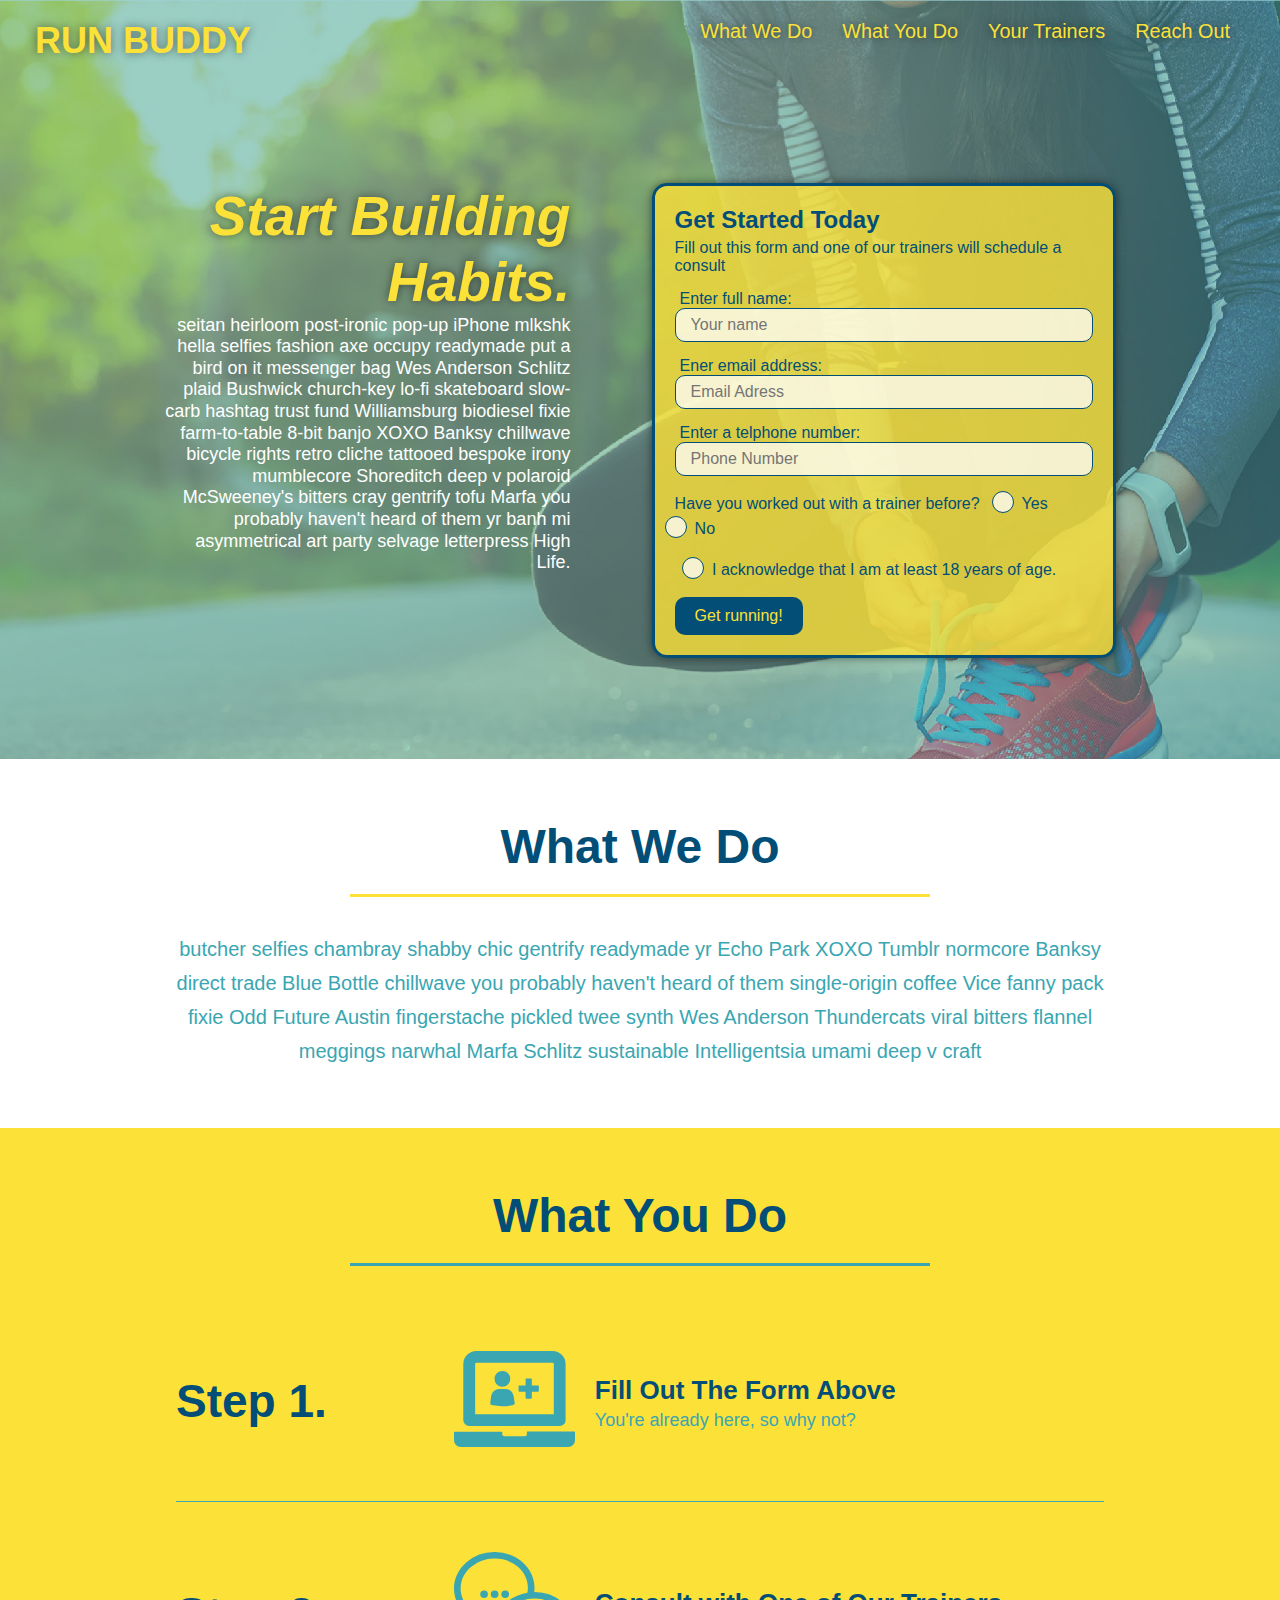
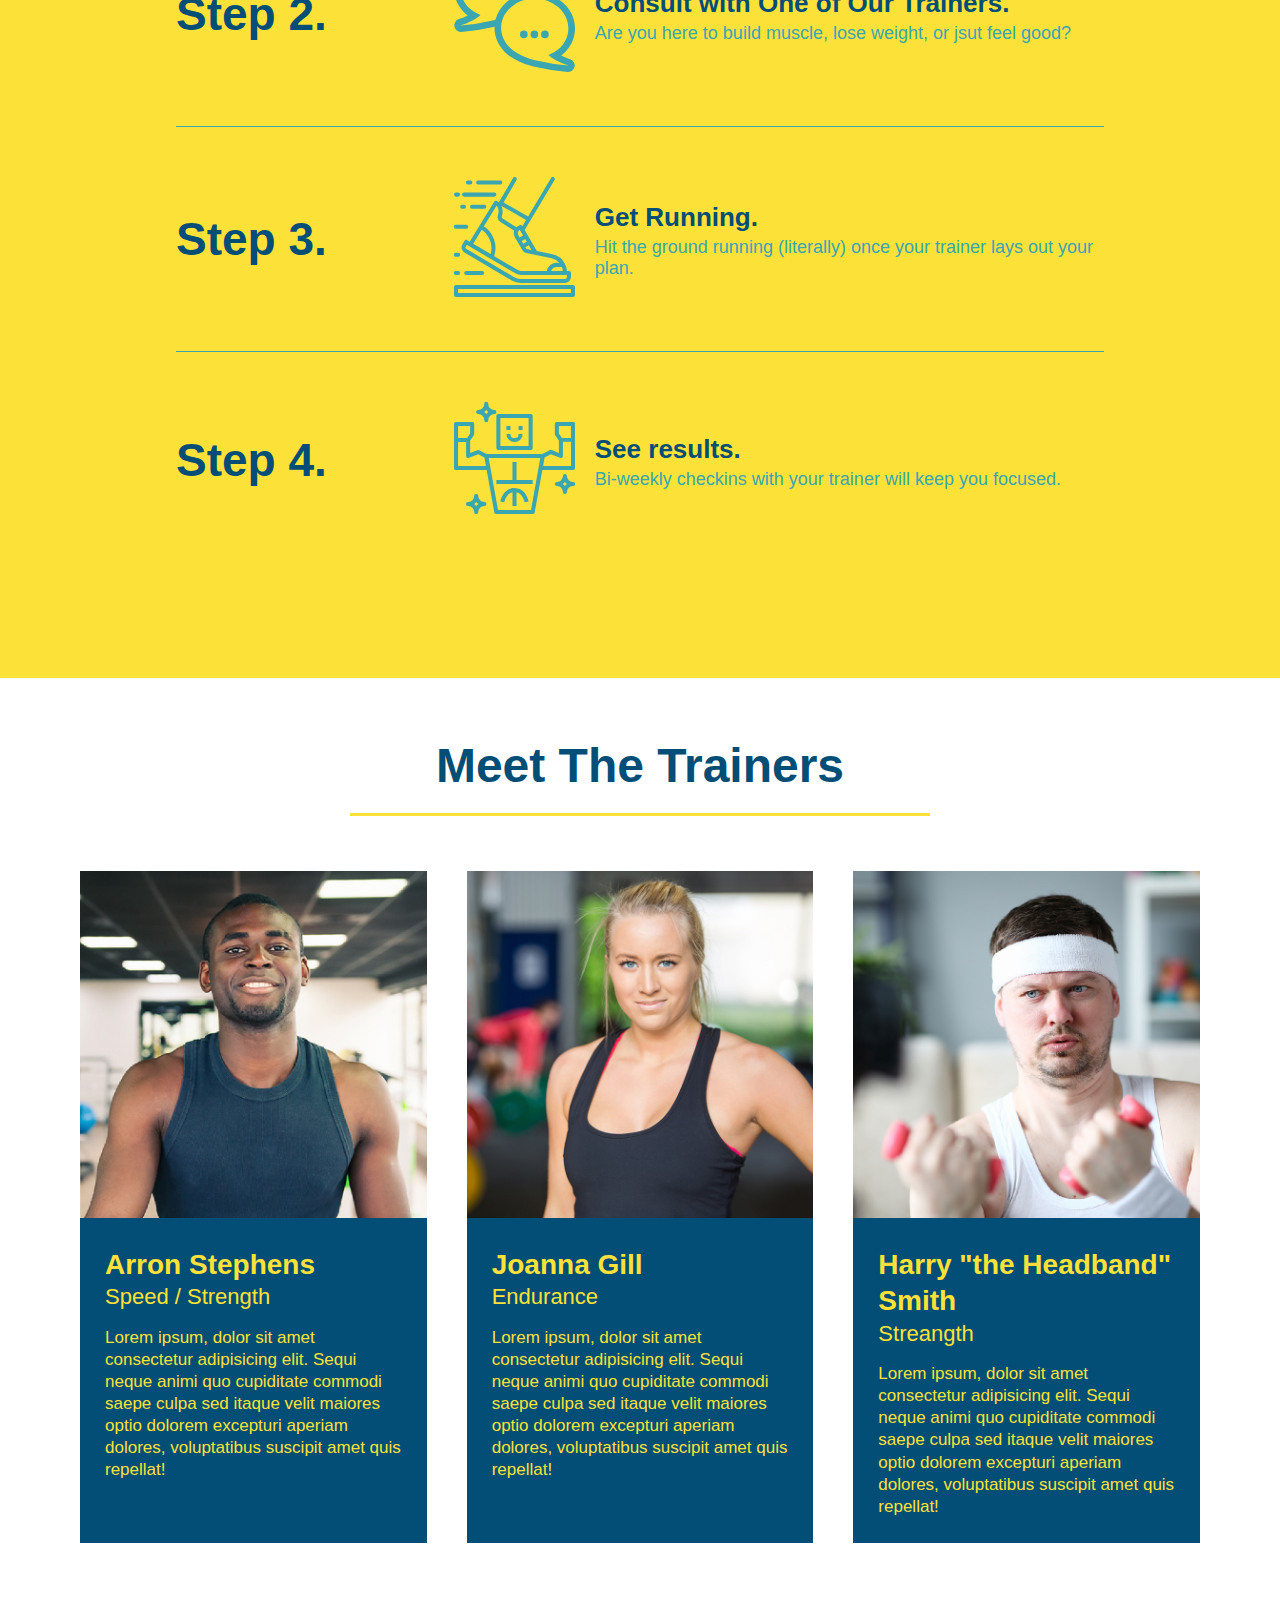
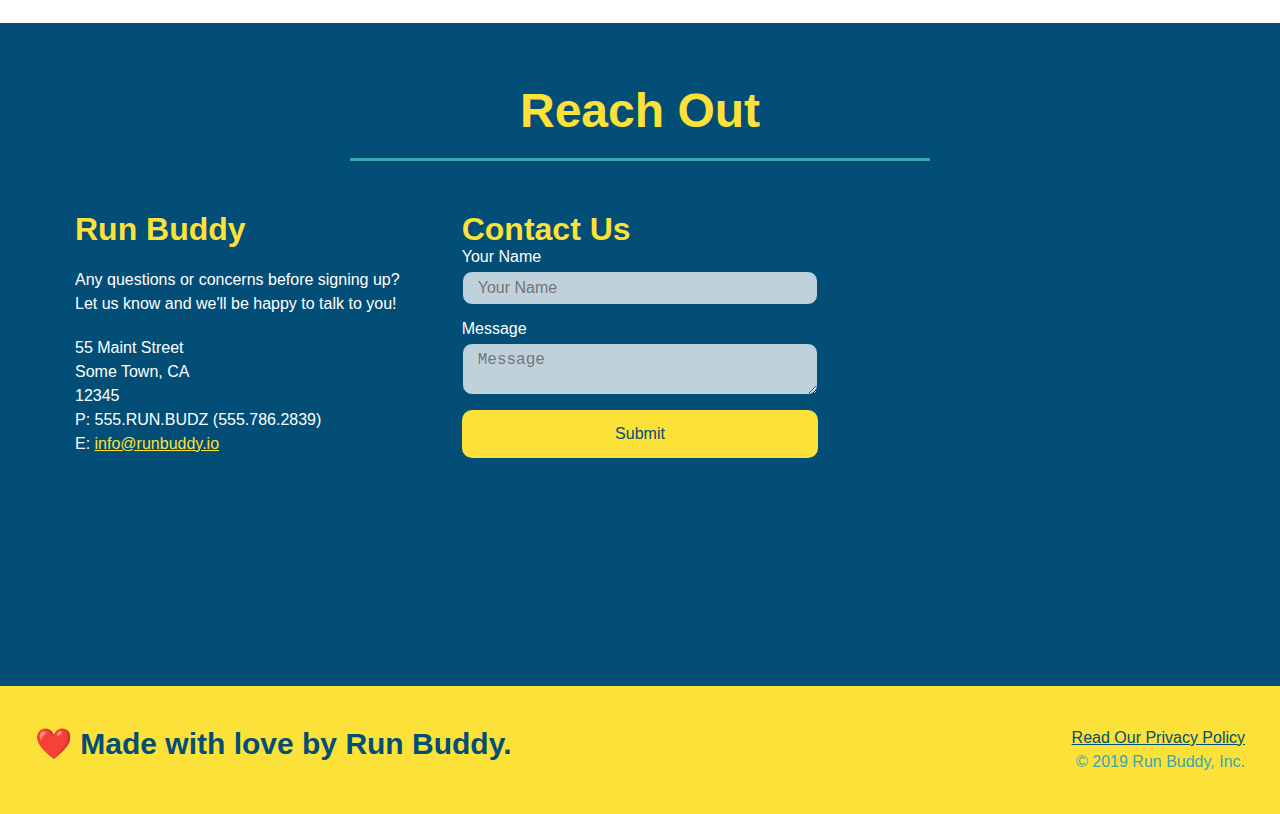
==== commit c6702b94: "correction" ====
--- a/index.html
+++ b/index.html
@@ -11,7 +11,7 @@
 
 <header>
     <h1>
-        <a href="/">RUN BUDDY</a>
+        <a>RUN BUDDY</a>
     </h1>
     <nav>
         <!-- Unordered list element -->
--- a/assets/css/style.css
+++ b/assets/css/style.css
@@ -1,3 +1,9 @@
+:root {
+    --primary-color: #fce138;
+    --secondary-color: #024e76;
+    --tertiary-color: #39a6b2;
+}
+  
 * {
     margin: 0;
     padding: 0;
@@ -5,13 +11,13 @@
 }
 
 body {
-    color: #39a6b2;
+    color: var(--tertiary-color);
     font-family: Arial, Helvetica, sans-serif;
 }
 
 header {
     padding: 20px 35px;
-    background-color: #39a6b2;
+    background-color: var(--tertiary-color);
     display: flex;
     justify-content: space-between;
     flex-wrap: wrap;
@@ -31,17 +37,17 @@
     font-weight: bold;
     margin: 0;
     font-size: 36px;
-    color: #fce138;
+    color: var(--primary-color);
 }
 
 header a {
-    color: #fce138;
+    color: var(--primary-color);
     text-decoration: none;
 }
 
-header nav {
-    margin: 7px 0;
-    display: flex;
+header a {
+    color: var(--primary-color);
+    text-decoration: none;
 }
 
 header nav ul {
@@ -60,8 +66,8 @@
 }
 
 header nav ul li a:hover {
-    background: #fce138;
-    color: #024e76;
+    background: var(--primary-color);
+    color: var(--secondary-color);
     border-radius: 15px;
     text-shadow: none;
 }
@@ -70,14 +76,14 @@
     display: flex;
     justify-content: space-between;
     flex-wrap: wrap;
-    background: #fce138;
+    background: var(--primary-color);
     width: 100%;
     padding: 40px 35px;
 }
 
 footer h2 {
     display: flex;
-    color: #024e76;
+    color: var(--secondary-color);
     font-size: 30px;
     margin: 0;
 }
@@ -88,7 +94,7 @@
 }
 
 footer a {
-    color: #024e76;
+    color: var(--secondary-color);
 }
 
 section {
@@ -120,15 +126,15 @@
 .hero-cta h2 {
     font-style: italic;
     font-size: 55px;
-    color: #fce138;
+    color: var(--primary-color);
     text-shadow: 0 0 10px rgba(0, 0, 0, 0.5);
 }
 
 .hero-form {
     background-color: rgba(252, 225, 56, 0.8);
     padding: 20px;
-    color: #024e76;
-    border: solid 3px #024e76;
+    color: var(--secondary-color);
+    border: solid 3px var(--secondary-color);
     width: 40%;
     margin: 3.5%;
     box-shadow: 0 0 10px rgba(0, 0, 0, 0.5);
@@ -145,11 +151,11 @@
 }
 
 .form-input {
-    border: 1px solid #024e76;
+    border: 1px solid var(--secondary-color);
     display: block;
     padding: 7px 15px;
     font-size: 16px;
-    color: #024e76;
+    color: var(--secondary-color);
     width: 100%;
     margin-bottom: 15px;
     border-radius: 10px;
@@ -181,7 +187,7 @@
     height: 20px;
     width: 20px;
     background: rgba(255, 255, 255, 0.75);  
-    border: 1px solid #024e76;  
+    border: 1px solid var(--secondary-color);  
     position: absolute;
     top: -4px;
     left: -30px;
@@ -193,19 +199,19 @@
     width: 20px;
     height: 20px;
     border-radius: 50%;
-    background: #024e76;
+    background: var(--secondary-color);
     position: absolute;
     left: -29px;
     top: -3px;
-    background-image: radial-gradient(circle, #39a6b2, #024e76);
+    background-image: radial-gradient(circle, var(--tertiary-color), var(--secondary-color));
 }
   
 .checkbox-wrapper label::after {
     content: "";
     height: 6px;
     width: 14px;
-    border-left: 2px solid #024e76;
-    border-bottom: 2px solid #024e76;
+    border-left: 2px solid var(--secondary-color);
+    border-bottom: 2px solid var(--secondary-color);
     position: absolute;
     left: -26px;
     top: 1px;
@@ -223,8 +229,8 @@
 }
 
 .hero-form button {
-    background-color: #024e76;
-    color: #fce138;
+    background-color: var(--secondary-color);
+    color: var(--primary-color);
     border: none;
     padding: 10px 20px;
     font-size: 16px;
@@ -232,7 +238,7 @@
 }
 
 .hero-form button:hover {
-    background-color: #39a6b2;  
+    background-color: var(--tertiary-color);  
 }
 
 .hero-form button:hover {
@@ -242,7 +248,7 @@
 
 .intro p {
     line-height: 1.7;
-    color: #39a6b2;
+    color: var(--tertiary-color);
     width: 80%;
     font-size: 20px;
     margin: 0 auto;
@@ -250,7 +256,7 @@
 }
 
 .steps {
-    background: #fce138;
+    background: var(--primary-color);
 }
 
 .step {
@@ -264,13 +270,13 @@
 }
 
 .step:not(:last-child) {
-    border-bottom: 1px solid #39a6b2;
+    border-bottom: 1px solid var(--tertiary-color);
 }
 
 .section-title {
     font-size: 48px;
     border-bottom: 3px solid;
-    color: #024e76;
+    color: var(--secondary-color);
     padding-bottom: 20px;
     text-align: center;
     margin: 0 auto 35px auto;
@@ -278,15 +284,15 @@
 }
 
 .primary-border {
-    border-color: #fce138;
+    border-color: var(--primary-color);
 }
 
 .secondary-border {
-    border-color: #39a6b2;
+    border-color: var(--tertiary-color);
 }
 
 .step h3 {
-    color: #024e76;
+    color: var(--secondary-color);
     font-size: 46px;
     flex: 1 30%;
 }
@@ -311,14 +317,14 @@
 }
 
 .step-text p {
-    color: #39a6b2;
+    color: var(--tertiary-color);
     font-size: 18px;
 }
 
 .step-text h4 {
     font-size: 26px;
     line-height: 1.5;
-    color: #024e76;
+    color: var(--secondary-color);
 }
 
 .trainers {
@@ -331,8 +337,8 @@
 
 .trainer {
     margin: 20px;
-    background: #024e76;
-    color: #fce138;
+    background: var(--secondary-color);
+    color: var(--primary-color);
     flex: 1;
 }
 
@@ -372,11 +378,11 @@
 }
 
 .contact {
-    background: #024e76;
+    background: var(--secondary-color);
 }
 
 .contact h2 {
-    color: #fce138;
+    color: var(--primary-color);
 }
 
 .contact-info {
@@ -394,7 +400,7 @@
 }
 
 .contact-info h3 {
-    color: #fce138;
+    color: var(--primary-color);
     font-size: 32px;
 }
 
@@ -406,15 +412,15 @@
 }
 
 .contact-info a {
-    color: #fce138;
+    color: var(--primary-color);
 }
 
 .contact-form input, .contact-form textarea {
-    border: 1px solid #024e76;
+    border: 1px solid var(--secondary-color);
     display: block;
     padding: 7px 15px;
     font-size: 16px;
-    color: #024e76;
+    color: var(--secondary-color);
     width: 100%;
     margin-bottom: 15px;
     margin-top: 5px;
@@ -430,8 +436,8 @@
 .contact-form button{
     width: 100%;
     border: none;
-    background: #fce138;
-    color: #024e76;
+    background: var(--primary-color);
+    color: var(--secondary-color);
     text-align: center;
     padding: 15px 0;
     font-size: 16px;
@@ -439,8 +445,8 @@
 }
 
 .contact-form button:hover {
-    color: #fce138;
-    background: #39a6b2;
+    color: var(--primary-color);
+    background: var(--tertiary-color);
 }
 
 .flex-row {
